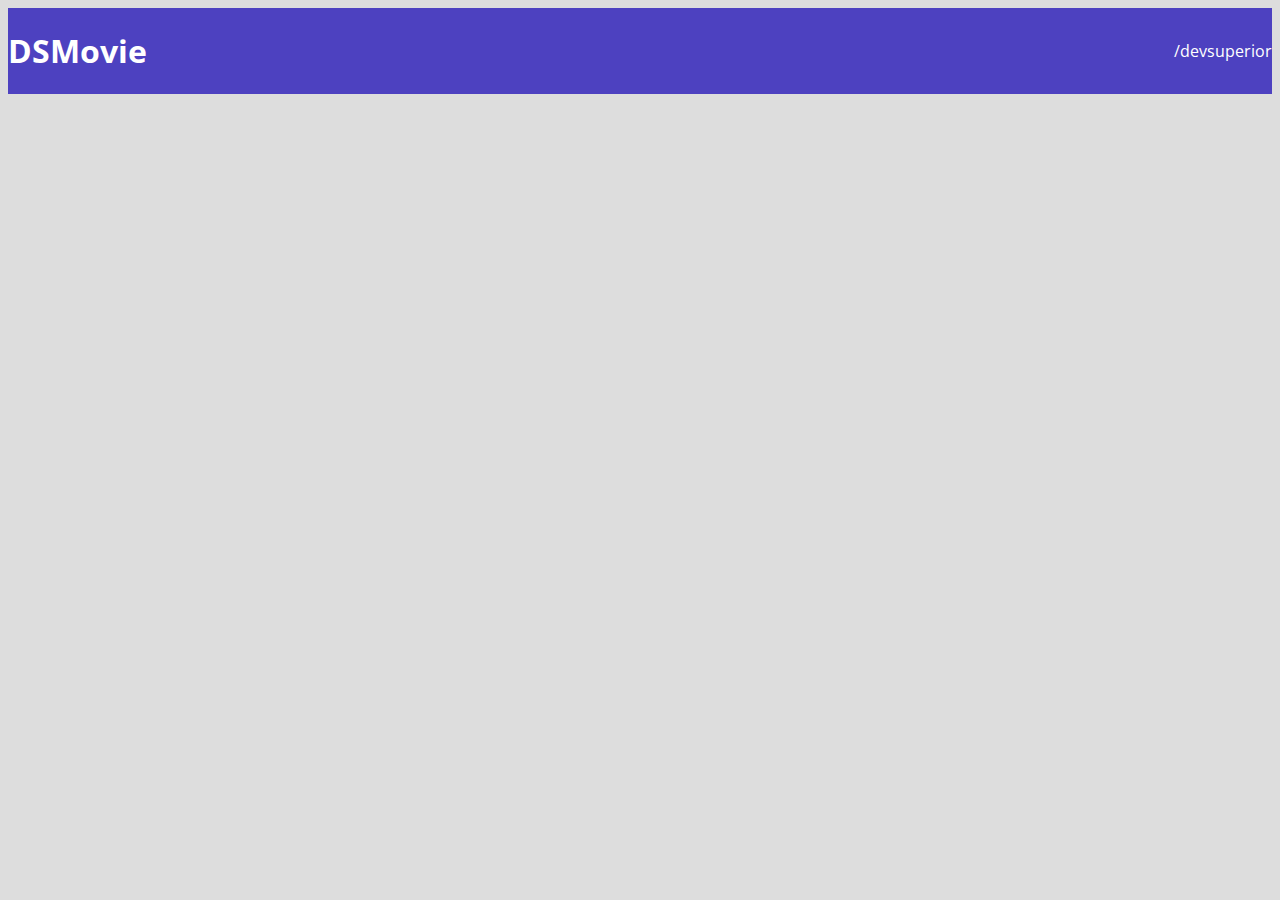
==== index.html @ 748e3d2a "Barra superior PARTE 1" ====
<!DOCTYPE html>
<html lang="en">
<head>
    <meta charset="UTF-8">
    <meta http-equiv="X-UA-Compatible" content="IE=edge">
    <meta name="viewport" content="width=device-width, initial-scale=1.0">
    <title>DSMovie</title>
    <link href="https://cdn.jsdelivr.net/npm/bootstrap@5.1.3/dist/css/bootstrap.min.css" rel="stylesheet" integrity="sha384-1BmE4kWBq78iYhFldvKuhfTAU6auU8tT94WrHftjDbrCEXSU1oBoqyl2QvZ6jIW3" crossorigin="anonymous">

<link rel="stylesheet" href="CSS/styles.css">


</head>
<body>
    <header>
        <Nav class="container">
            <h1>DSMovie</h1>
            <a href="https://github.com/devsuperior">/devsuperior</a>
        </Nav>
    </header>
</body>
</html>
---- CSS/styles.css ----
@import url('https://fonts.googleapis.com/css2?family=Open+Sans:wght@300;400;700&display=swap');


* {
    box-sizing: border-box;
    font-family: 'Open Sans', Sans-serif;
}
 html, body {
     background-color: #ddd;
 }

header{
    background-color: #4D41C0 ;
    color: #FFFFFF;
}

nav {
    display: flex;
    align-items: center;
    justify-content: space-between;
}
a,a:hover {
    text-decoration: none;
    color: unset;
}
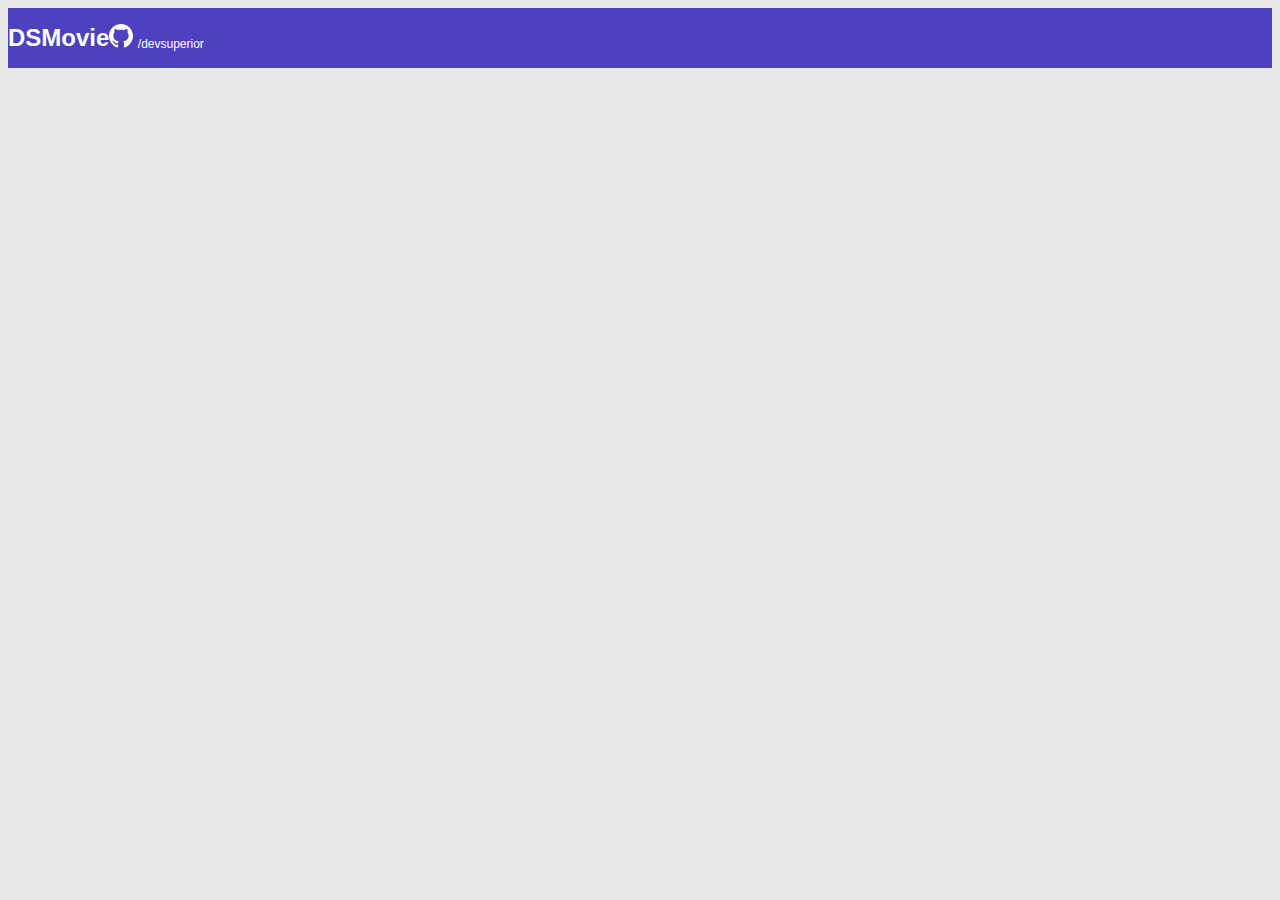
==== commit 4f481b58: "Barra superior PARTE 2" ====
--- a/index.html
+++ b/index.html
@@ -1,22 +1,30 @@
 <!DOCTYPE html>
 <html lang="en">
+
 <head>
     <meta charset="UTF-8">
     <meta http-equiv="X-UA-Compatible" content="IE=edge">
     <meta name="viewport" content="width=device-width, initial-scale=1.0">
     <title>DSMovie</title>
-    <link href="https://cdn.jsdelivr.net/npm/bootstrap@5.1.3/dist/css/bootstrap.min.css" rel="stylesheet" integrity="sha384-1BmE4kWBq78iYhFldvKuhfTAU6auU8tT94WrHftjDbrCEXSU1oBoqyl2QvZ6jIW3" crossorigin="anonymous">
+    <link href="https://cdn.jsdelivr.net/npm/bootstrap@5.1.3/dist/css/bootstrap.min.css" rel="stylesheet"
+        integrity="sha384-1BmE4kWBq78iYhFldvKuhfTAU6auU8tT94WrHftjDbrCEXSU1oBoqyl2QvZ6jIW3" crossorigin="anonymous">
 
-<link rel="stylesheet" href="CSS/styles.css">
+    <link rel="stylesheet" href="CSS/styles.css">
 
 
 </head>
+
 <body>
     <header>
         <Nav class="container">
             <h1>DSMovie</h1>
-            <a href="https://github.com/devsuperior">/devsuperior</a>
+            <div>
+                <img src="img/github.svg" alt="Github">
+                <a href="https://github.com/devsuperior">/devsuperior</a>
+            </div>
+
         </Nav>
     </header>
 </body>
+
 </html>--- a/CSS/styles.css
+++ b/CSS/styles.css
@@ -1,17 +1,30 @@
+:root {
+    --color-primary: #4d41c0;
+    --bg-gray: #e8e8e8;
+    --white: #FFF;
+  }
+
 @import url('https://fonts.googleapis.com/css2?family=Open+Sans:wght@300;400;700&display=swap');
-
 
 * {
     box-sizing: border-box;
     font-family: 'Open Sans', Sans-serif;
 }
- html, body {
-     background-color: #ddd;
- }
+
+h1, h2, h3, h4, h5, h6{
+    margin: 0;
+}
+
+html, body {
+    background-color: var(--bg-gray);
+}
 
 header{
-    background-color: #4D41C0 ;
-    color: #FFFFFF;
+    background-color: var(--color-primary) ;
+    color: var(--white);
+    height: 60px;
+    display: flex;
+    align-items: center;
 }
 
 nav {
@@ -19,7 +32,25 @@
     align-items: center;
     justify-content: space-between;
 }
+
+nav h1 {
+    font-size: 24px;
+    font-weight: 700;
+}
+nav a {
+    font-size: 12px;
+    font-weight: 400;
+}
 a,a:hover {
     text-decoration: none;
     color: unset;
+}
+
+.dsmovie-contact-container{
+    display: flex;
+    align-items: center;
+}
+
+.dsmovie-contact-container img {
+    margin-right: 10px;
 }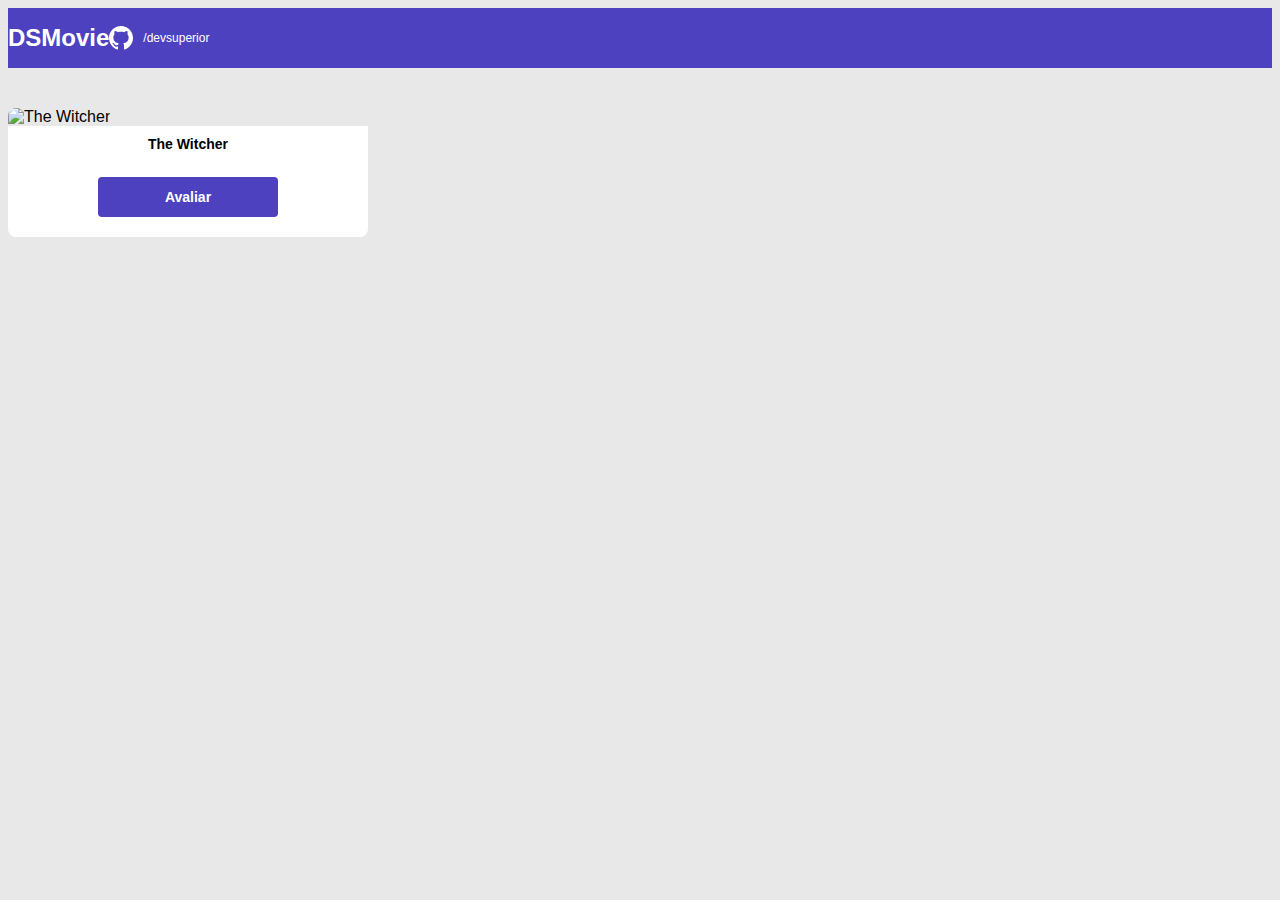
==== commit d273c136: "Card de filme" ====
--- a/index.html
+++ b/index.html
@@ -18,13 +18,25 @@
     <header>
         <Nav class="container">
             <h1>DSMovie</h1>
-            <div>
+            <div class="dsmovie-contact-container">
                 <img src="img/github.svg" alt="Github">
                 <a href="https://github.com/devsuperior">/devsuperior</a>
             </div>
 
         </Nav>
     </header>
+    <main>
+        <section id="dsmovie-card-list"  class="container">
+            <div class="dsmovie-card">
+              <img src="https://www.themoviedb.org/t/p/w533_and_h300_bestv2/jBJWaqoSCiARWtfV0GlqHrcdidd.jpg" alt="The Witcher">
+              <div class="dsmovie-card-description">
+               <h3>The Witcher</h3>
+               <a class="dsmovie-btn" href="form.html">Avaliar</a>
+
+              </div>
+            </div>
+        </section>
+    </main>
 </body>
 
 </html>--- a/CSS/styles.css
+++ b/CSS/styles.css
@@ -1,5 +1,6 @@
 :root {
     --color-primary: #4d41c0;
+    --text-gray: #4a4a4a;
     --bg-gray: #e8e8e8;
     --white: #FFF;
   }
@@ -53,4 +54,45 @@
 
 .dsmovie-contact-container img {
     margin-right: 10px;
+}
+
+#dsmovie-card-list{
+    padding: 40px 0;
+}
+.dsmovie-card{
+    width: 360px;
+}
+
+.dsmovie-card img {
+    width: 100%;
+    border-radius: 8px 8px 0 0;
+}
+
+.dsmovie-card-description{
+    background-color: var(--white);
+    padding: 10px 0 20px 0;
+    display: flex;
+    flex-direction: column;
+    align-items: center;
+    border-radius: 0 0 8px 8px;
+}
+
+.dsmovie-card-description h3{
+    font-size: 14px;
+    font-weight: 700;
+    margin-bottom: 25px;
+}
+
+.dsmovie-btn, .dsmovie-btn:hover{
+    width: 180px;
+    height: 40px;
+    background-color: var(--color-primary);
+    color: var(--white);
+    font-size: 14px;
+    font-weight: 700;
+    display: flex;
+    align-items: center;
+    justify-content: center;
+    border-radius: 4px;
+
 }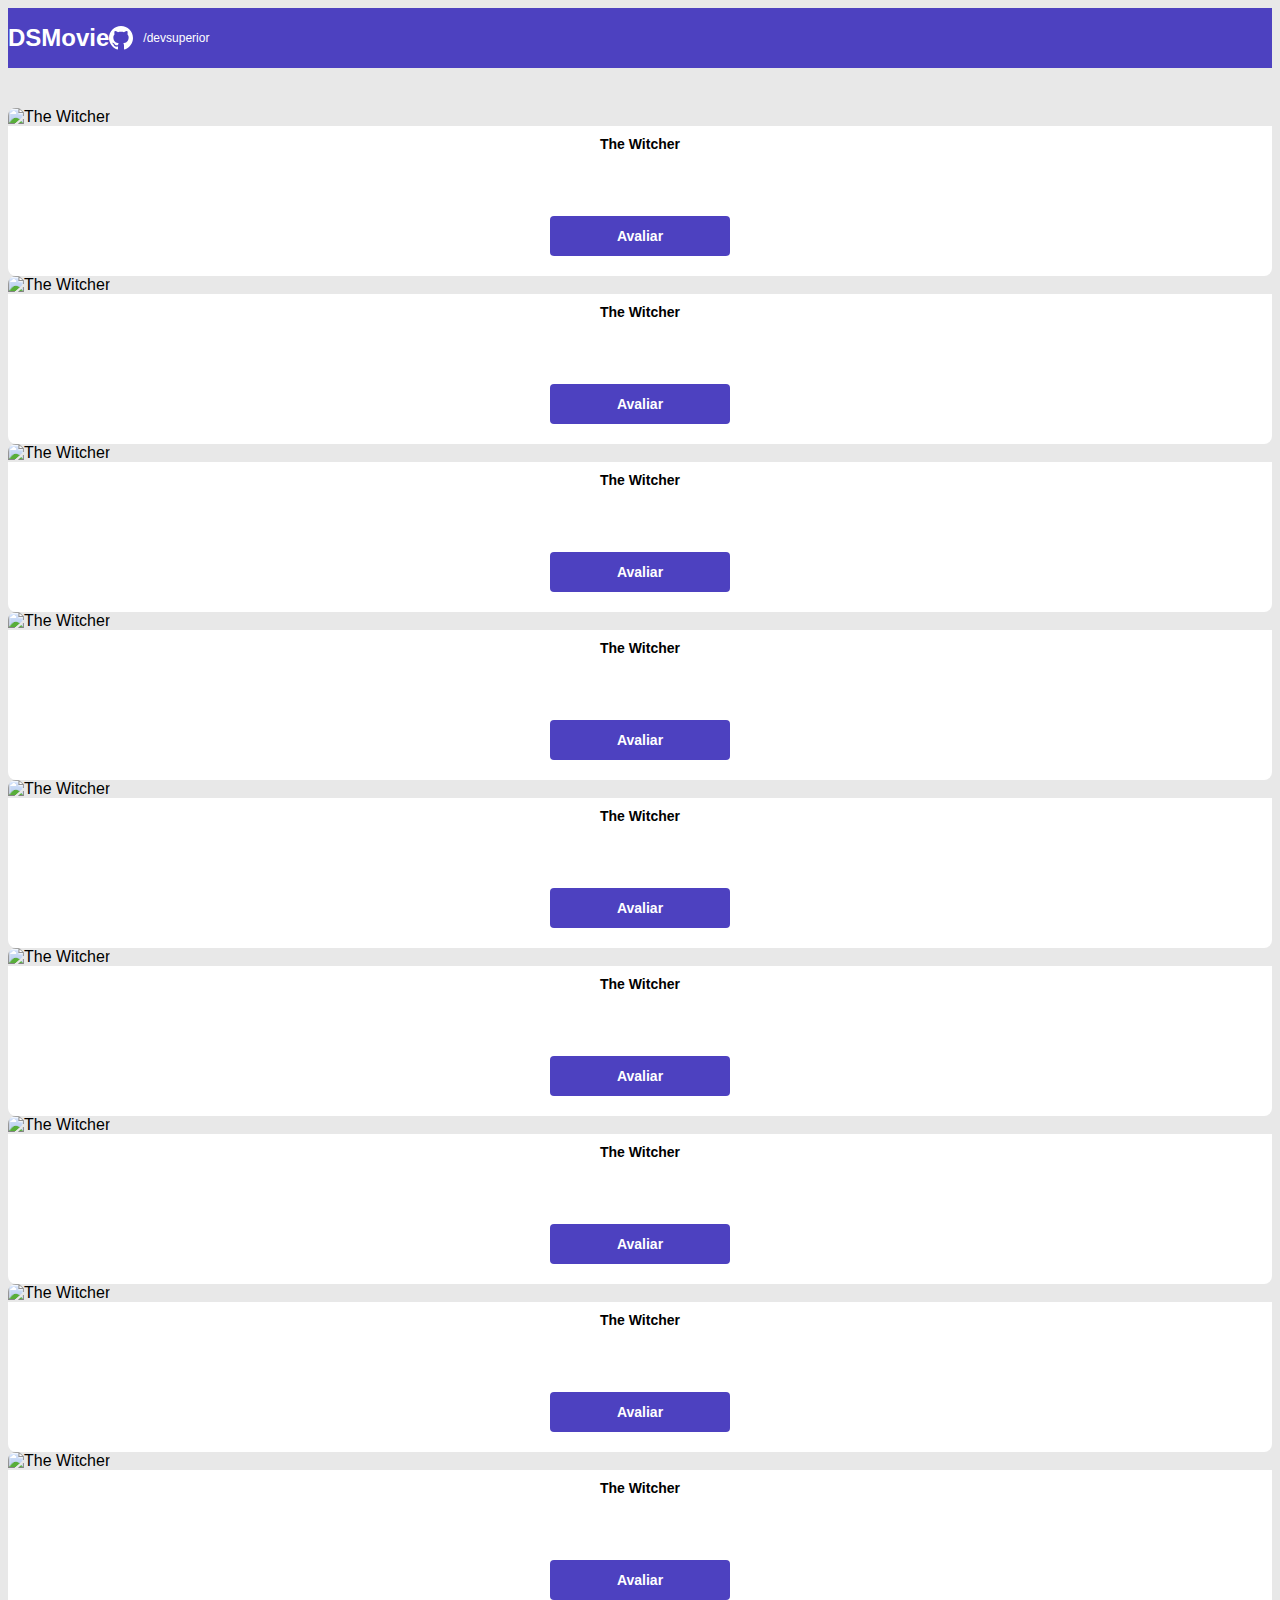
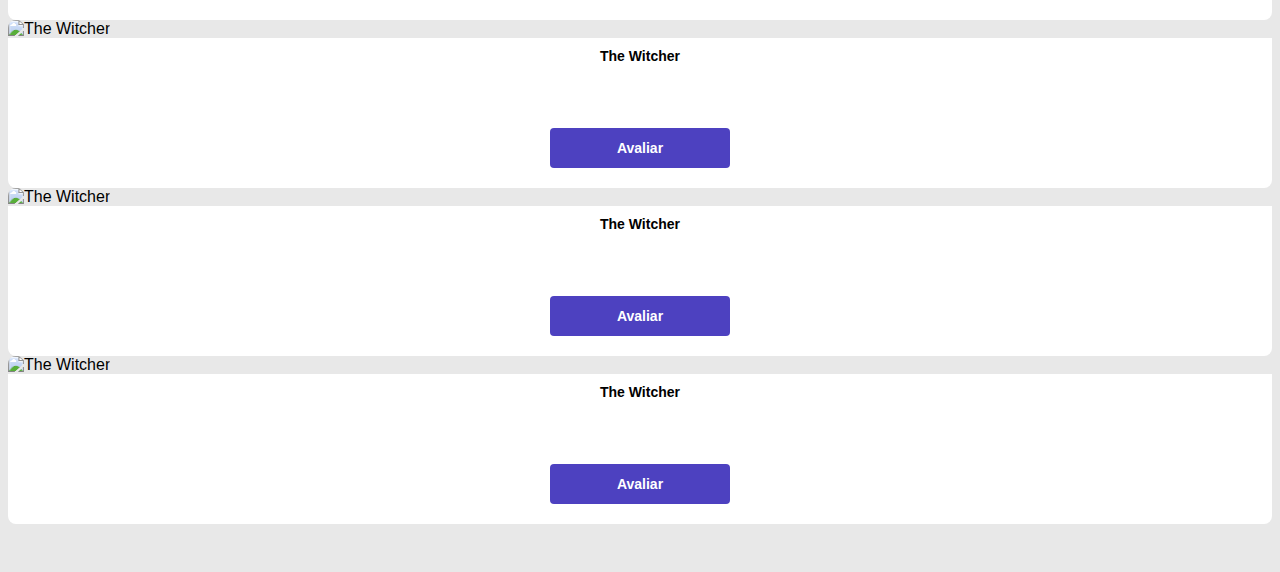
==== commit ea861c57: "Listagem de cards" ====
--- a/index.html
+++ b/index.html
@@ -27,14 +27,125 @@
     </header>
     <main>
         <section id="dsmovie-card-list"  class="container">
-            <div class="dsmovie-card">
-              <img src="https://www.themoviedb.org/t/p/w533_and_h300_bestv2/jBJWaqoSCiARWtfV0GlqHrcdidd.jpg" alt="The Witcher">
-              <div class="dsmovie-card-description">
-               <h3>The Witcher</h3>
-               <a class="dsmovie-btn" href="form.html">Avaliar</a>
 
-              </div>
+            <div class="row">
+
+            <div class="col-sm-6 col-lg-4 col-xl-3 mb-3">
+                <div class="dsmovie-card">
+                    <img src="https://www.themoviedb.org/t/p/w533_and_h300_bestv2/jBJWaqoSCiARWtfV0GlqHrcdidd.jpg" alt="The Witcher">
+                    <div class="dsmovie-card-description">
+                     <h3>The Witcher</h3>
+                     <a class="dsmovie-btn" href="form.html">Avaliar</a>
+      
+                    </div>
+                  </div>
             </div>
+            <div class="col-sm-6 col-lg-4 col-xl-3 mb-3">
+                <div class="dsmovie-card">
+                    <img src="https://www.themoviedb.org/t/p/w533_and_h300_bestv2/jBJWaqoSCiARWtfV0GlqHrcdidd.jpg" alt="The Witcher">
+                    <div class="dsmovie-card-description">
+                     <h3>The Witcher</h3>
+                     <a class="dsmovie-btn" href="form.html">Avaliar</a>
+      
+                    </div>
+                  </div>
+            </div>
+            <div class="col-sm-6 col-lg-4 col-xl-3 mb-3">
+                <div class="dsmovie-card">
+                    <img src="https://www.themoviedb.org/t/p/w533_and_h300_bestv2/jBJWaqoSCiARWtfV0GlqHrcdidd.jpg" alt="The Witcher">
+                    <div class="dsmovie-card-description">
+                     <h3>The Witcher</h3>
+                     <a class="dsmovie-btn" href="form.html">Avaliar</a>
+      
+                    </div>
+                  </div>
+            </div>
+            <div class="col-sm-6 col-lg-4 col-xl-3 mb-3">
+                <div class="dsmovie-card">
+                    <img src="https://www.themoviedb.org/t/p/w533_and_h300_bestv2/jBJWaqoSCiARWtfV0GlqHrcdidd.jpg" alt="The Witcher">
+                    <div class="dsmovie-card-description">
+                     <h3>The Witcher</h3>
+                     <a class="dsmovie-btn" href="form.html">Avaliar</a>
+      
+                    </div>
+                  </div>
+            </div>
+            <div class="col-sm-6 col-lg-4 col-xl-3 mb-3">
+                <div class="dsmovie-card">
+                    <img src="https://www.themoviedb.org/t/p/w533_and_h300_bestv2/jBJWaqoSCiARWtfV0GlqHrcdidd.jpg" alt="The Witcher">
+                    <div class="dsmovie-card-description">
+                     <h3>The Witcher</h3>
+                     <a class="dsmovie-btn" href="form.html">Avaliar</a>
+      
+                    </div>
+                  </div>
+            </div>
+            <div class="col-sm-6 col-lg-4 col-xl-3 mb-3">
+                <div class="dsmovie-card">
+                    <img src="https://www.themoviedb.org/t/p/w533_and_h300_bestv2/jBJWaqoSCiARWtfV0GlqHrcdidd.jpg" alt="The Witcher">
+                    <div class="dsmovie-card-description">
+                     <h3>The Witcher</h3>
+                     <a class="dsmovie-btn" href="form.html">Avaliar</a>
+      
+                    </div>
+                  </div>
+            </div>          <div class="col-sm-6 col-lg-4 col-xl-3 mb-3">
+                <div class="dsmovie-card">
+                    <img src="https://www.themoviedb.org/t/p/w533_and_h300_bestv2/jBJWaqoSCiARWtfV0GlqHrcdidd.jpg" alt="The Witcher">
+                    <div class="dsmovie-card-description">
+                     <h3>The Witcher</h3>
+                     <a class="dsmovie-btn" href="form.html">Avaliar</a>
+      
+                    </div>
+                  </div>
+            </div>          <div class="col-sm-6 col-lg-4 col-xl-3 mb-3">
+                <div class="dsmovie-card">
+                    <img src="https://www.themoviedb.org/t/p/w533_and_h300_bestv2/jBJWaqoSCiARWtfV0GlqHrcdidd.jpg" alt="The Witcher">
+                    <div class="dsmovie-card-description">
+                     <h3>The Witcher</h3>
+                     <a class="dsmovie-btn" href="form.html">Avaliar</a>
+      
+                    </div>
+                  </div>
+            </div>          <div class="col-sm-6 col-lg-4 col-xl-3 mb-3">
+                <div class="dsmovie-card">
+                    <img src="https://www.themoviedb.org/t/p/w533_and_h300_bestv2/jBJWaqoSCiARWtfV0GlqHrcdidd.jpg" alt="The Witcher">
+                    <div class="dsmovie-card-description">
+                     <h3>The Witcher</h3>
+                     <a class="dsmovie-btn" href="form.html">Avaliar</a>
+      
+                    </div>
+                  </div>
+            </div>          <div class="col-sm-6 col-lg-4 col-xl-3 mb-3">
+                <div class="dsmovie-card">
+                    <img src="https://www.themoviedb.org/t/p/w533_and_h300_bestv2/jBJWaqoSCiARWtfV0GlqHrcdidd.jpg" alt="The Witcher">
+                    <div class="dsmovie-card-description">
+                     <h3>The Witcher</h3>
+                     <a class="dsmovie-btn" href="form.html">Avaliar</a>
+      
+                    </div>
+                  </div>
+            </div>          <div class="col-sm-6 col-lg-4 col-xl-3 mb-3">
+                <div class="dsmovie-card">
+                    <img src="https://www.themoviedb.org/t/p/w533_and_h300_bestv2/jBJWaqoSCiARWtfV0GlqHrcdidd.jpg" alt="The Witcher">
+                    <div class="dsmovie-card-description">
+                     <h3>The Witcher</h3>
+                     <a class="dsmovie-btn" href="form.html">Avaliar</a>
+      
+                    </div>
+                  </div>
+            </div>          <div class="col-sm-6 col-lg-4 col-xl-3 mb-3">
+                <div class="dsmovie-card">
+                    <img src="https://www.themoviedb.org/t/p/w533_and_h300_bestv2/jBJWaqoSCiARWtfV0GlqHrcdidd.jpg" alt="The Witcher">
+                    <div class="dsmovie-card-description">
+                     <h3>The Witcher</h3>
+                     <a class="dsmovie-btn" href="form.html">Avaliar</a>
+      
+                    </div>
+                  </div>
+            </div>
+            </div>
+           
         </section>
     </main>
 </body>
--- a/CSS/styles.css
+++ b/CSS/styles.css
@@ -60,7 +60,7 @@
     padding: 40px 0;
 }
 .dsmovie-card{
-    width: 360px;
+    width: 100%;
 }
 
 .dsmovie-card img {
@@ -70,17 +70,21 @@
 
 .dsmovie-card-description{
     background-color: var(--white);
-    padding: 10px 0 20px 0;
+    padding: 10px 20px 20px 20px;
     display: flex;
     flex-direction: column;
     align-items: center;
     border-radius: 0 0 8px 8px;
+    min-height: 150px;
+    justify-content: space-between;
+
 }
 
 .dsmovie-card-description h3{
     font-size: 14px;
     font-weight: 700;
     margin-bottom: 25px;
+    text-align: center;
 }
 
 .dsmovie-btn, .dsmovie-btn:hover{
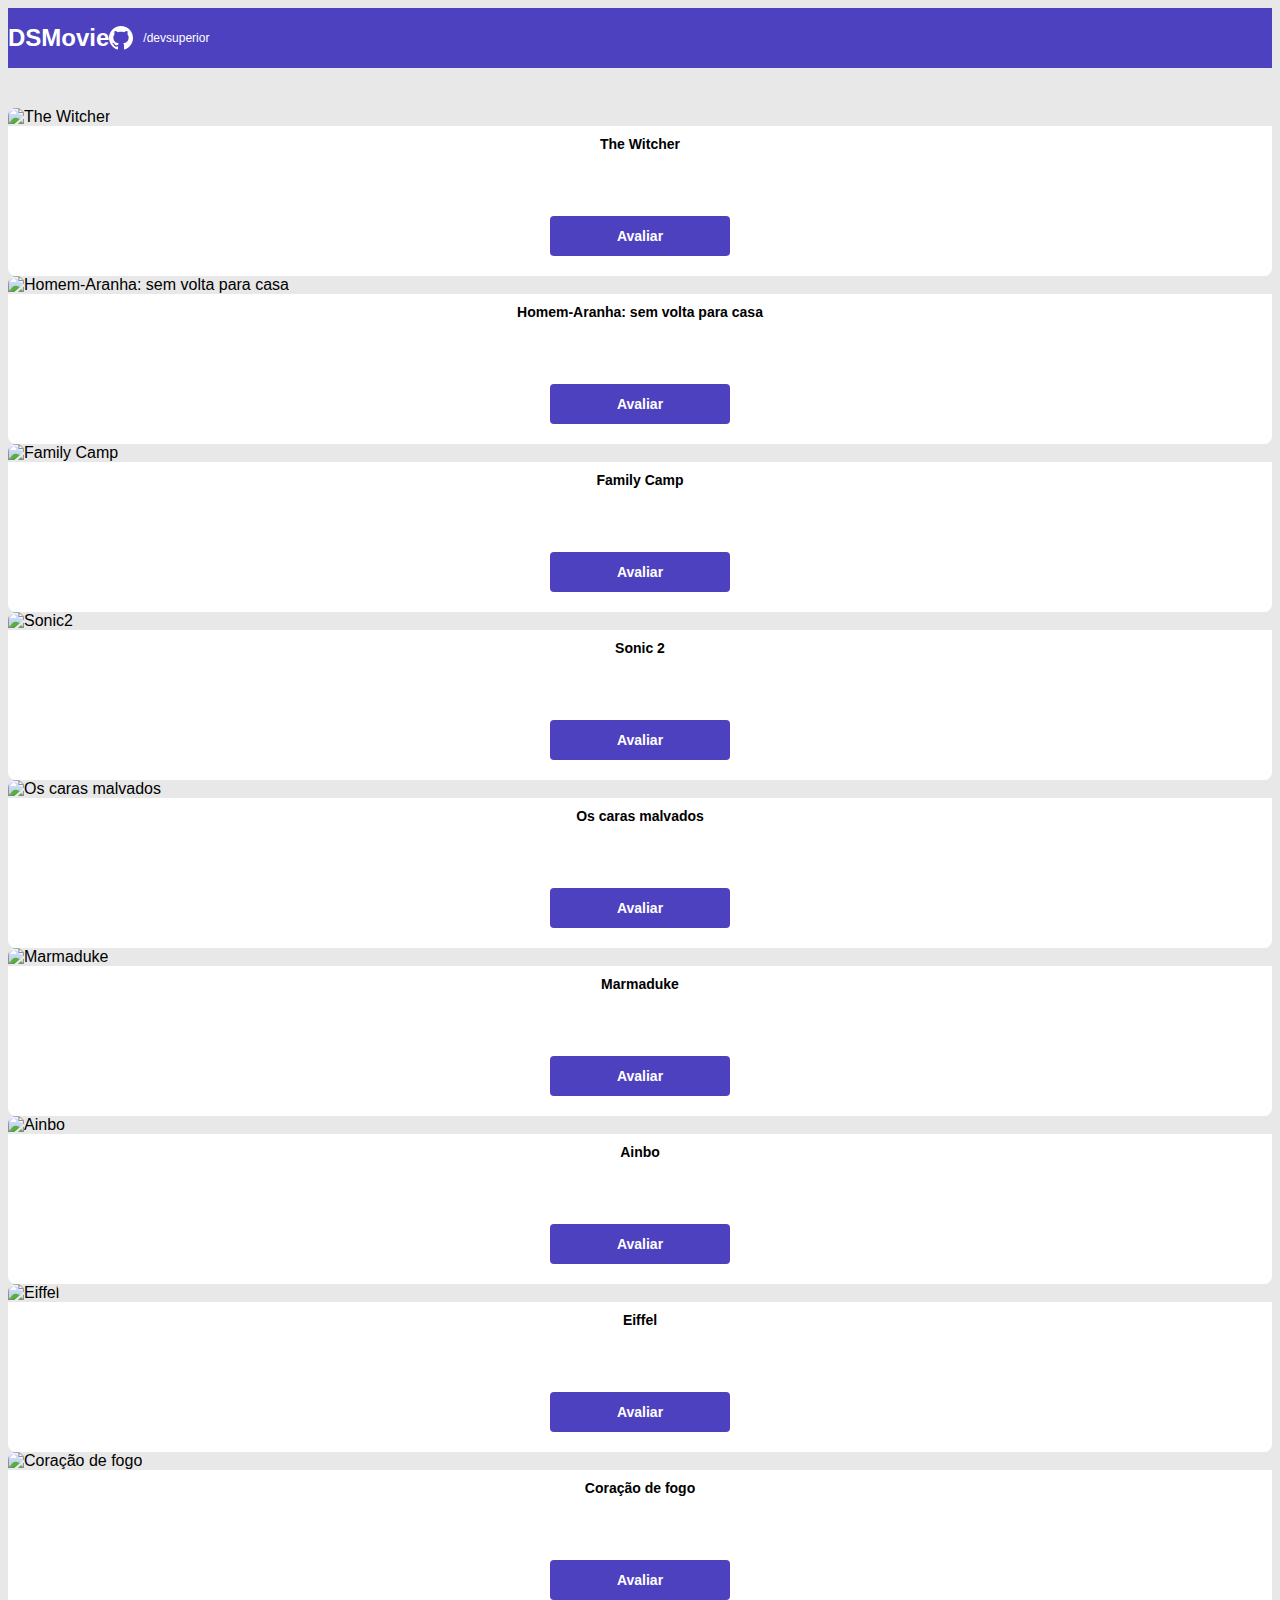
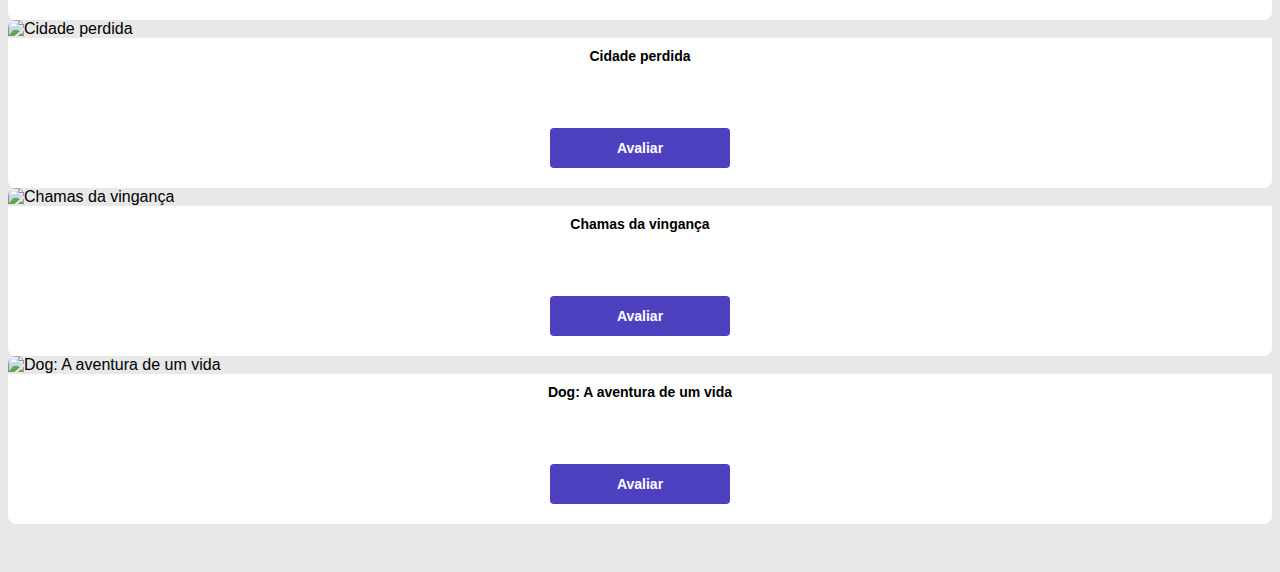
==== commit ea5036d8: "Formulário PARTE 1" ====
--- a/index.html
+++ b/index.html
@@ -42,9 +42,9 @@
             </div>
             <div class="col-sm-6 col-lg-4 col-xl-3 mb-3">
                 <div class="dsmovie-card">
-                    <img src="https://www.themoviedb.org/t/p/w533_and_h300_bestv2/jBJWaqoSCiARWtfV0GlqHrcdidd.jpg" alt="The Witcher">
+                    <img src="https://www.themoviedb.org/t/p/w533_and_h300_bestv2/iQFcwSGbZXMkeyKrxbPnwnRo5fl.jpg" alt="Homem-Aranha: sem volta para casa">
                     <div class="dsmovie-card-description">
-                     <h3>The Witcher</h3>
+                     <h3>Homem-Aranha: sem volta para casa</h3>
                      <a class="dsmovie-btn" href="form.html">Avaliar</a>
       
                     </div>
@@ -52,9 +52,9 @@
             </div>
             <div class="col-sm-6 col-lg-4 col-xl-3 mb-3">
                 <div class="dsmovie-card">
-                    <img src="https://www.themoviedb.org/t/p/w533_and_h300_bestv2/jBJWaqoSCiARWtfV0GlqHrcdidd.jpg" alt="The Witcher">
+                    <img src="https://www.themoviedb.org/t/p/w533_and_h300_bestv2/tGio8IKYPASpizpboIShSknWfBR.jpg" alt="Family Camp">
                     <div class="dsmovie-card-description">
-                     <h3>The Witcher</h3>
+                     <h3>Family Camp</h3>
                      <a class="dsmovie-btn" href="form.html">Avaliar</a>
       
                     </div>
@@ -62,9 +62,9 @@
             </div>
             <div class="col-sm-6 col-lg-4 col-xl-3 mb-3">
                 <div class="dsmovie-card">
-                    <img src="https://www.themoviedb.org/t/p/w533_and_h300_bestv2/jBJWaqoSCiARWtfV0GlqHrcdidd.jpg" alt="The Witcher">
+                    <img src="https://www.themoviedb.org/t/p/w533_and_h300_bestv2/egoyMDLqCxzjnSrWOz50uLlJWmD.jpg" alt="Sonic2">
                     <div class="dsmovie-card-description">
-                     <h3>The Witcher</h3>
+                     <h3>Sonic 2</h3>
                      <a class="dsmovie-btn" href="form.html">Avaliar</a>
       
                     </div>
@@ -72,9 +72,9 @@
             </div>
             <div class="col-sm-6 col-lg-4 col-xl-3 mb-3">
                 <div class="dsmovie-card">
-                    <img src="https://www.themoviedb.org/t/p/w533_and_h300_bestv2/jBJWaqoSCiARWtfV0GlqHrcdidd.jpg" alt="The Witcher">
+                    <img src="https://www.themoviedb.org/t/p/w533_and_h300_bestv2/fEe5fe82qHzjO4yej0o79etqsWV.jpg" alt="Os caras malvados">
                     <div class="dsmovie-card-description">
-                     <h3>The Witcher</h3>
+                     <h3>Os caras malvados</h3>
                      <a class="dsmovie-btn" href="form.html">Avaliar</a>
       
                     </div>
@@ -82,63 +82,63 @@
             </div>
             <div class="col-sm-6 col-lg-4 col-xl-3 mb-3">
                 <div class="dsmovie-card">
-                    <img src="https://www.themoviedb.org/t/p/w533_and_h300_bestv2/jBJWaqoSCiARWtfV0GlqHrcdidd.jpg" alt="The Witcher">
+                    <img src="https://www.themoviedb.org/t/p/w533_and_h300_bestv2/tH1afdfqqrYTP3l2oqsHEsNN5ul.jpg" alt="Marmaduke">
                     <div class="dsmovie-card-description">
-                     <h3>The Witcher</h3>
+                     <h3>Marmaduke</h3>
                      <a class="dsmovie-btn" href="form.html">Avaliar</a>
       
                     </div>
                   </div>
             </div>          <div class="col-sm-6 col-lg-4 col-xl-3 mb-3">
                 <div class="dsmovie-card">
-                    <img src="https://www.themoviedb.org/t/p/w533_and_h300_bestv2/jBJWaqoSCiARWtfV0GlqHrcdidd.jpg" alt="The Witcher">
+                    <img src="https://www.themoviedb.org/t/p/w533_and_h300_bestv2/3GgkzCDq6KYpcmJmcOKh27hYRyj.jpg" alt="Ainbo">
                     <div class="dsmovie-card-description">
-                     <h3>The Witcher</h3>
+                     <h3>Ainbo</h3>
                      <a class="dsmovie-btn" href="form.html">Avaliar</a>
       
                     </div>
                   </div>
             </div>          <div class="col-sm-6 col-lg-4 col-xl-3 mb-3">
                 <div class="dsmovie-card">
-                    <img src="https://www.themoviedb.org/t/p/w533_and_h300_bestv2/jBJWaqoSCiARWtfV0GlqHrcdidd.jpg" alt="The Witcher">
+                    <img src="https://www.themoviedb.org/t/p/w533_and_h300_bestv2/6VaPN1BqwdUrs1AshG7JxlqWUXA.jpg" alt="Eiffel">
                     <div class="dsmovie-card-description">
-                     <h3>The Witcher</h3>
+                     <h3>Eiffel</h3>
                      <a class="dsmovie-btn" href="form.html">Avaliar</a>
       
                     </div>
                   </div>
             </div>          <div class="col-sm-6 col-lg-4 col-xl-3 mb-3">
                 <div class="dsmovie-card">
-                    <img src="https://www.themoviedb.org/t/p/w533_and_h300_bestv2/jBJWaqoSCiARWtfV0GlqHrcdidd.jpg" alt="The Witcher">
+                    <img src="https://www.themoviedb.org/t/p/w533_and_h300_bestv2/i8ung7plwLlpUBltgn3jD6blV80.jpg" alt="Coração de fogo">
                     <div class="dsmovie-card-description">
-                     <h3>The Witcher</h3>
+                     <h3>Coração de fogo</h3>
                      <a class="dsmovie-btn" href="form.html">Avaliar</a>
       
                     </div>
                   </div>
             </div>          <div class="col-sm-6 col-lg-4 col-xl-3 mb-3">
                 <div class="dsmovie-card">
-                    <img src="https://www.themoviedb.org/t/p/w533_and_h300_bestv2/jBJWaqoSCiARWtfV0GlqHrcdidd.jpg" alt="The Witcher">
+                    <img src="https://www.themoviedb.org/t/p/w533_and_h300_bestv2/A3bsT0m1um6tvcmlIGxBwx9eAxn.jpg" alt="Cidade perdida">
                     <div class="dsmovie-card-description">
-                     <h3>The Witcher</h3>
+                     <h3>Cidade perdida</h3>
                      <a class="dsmovie-btn" href="form.html">Avaliar</a>
       
                     </div>
                   </div>
             </div>          <div class="col-sm-6 col-lg-4 col-xl-3 mb-3">
                 <div class="dsmovie-card">
-                    <img src="https://www.themoviedb.org/t/p/w533_and_h300_bestv2/jBJWaqoSCiARWtfV0GlqHrcdidd.jpg" alt="The Witcher">
+                    <img src="https://www.themoviedb.org/t/p/w533_and_h300_bestv2/bIFrsAcqkLUUxaaiqqpFexYPeCh.jpg" alt="Chamas da vingança">
                     <div class="dsmovie-card-description">
-                     <h3>The Witcher</h3>
+                     <h3>Chamas da vingança</h3>
                      <a class="dsmovie-btn" href="form.html">Avaliar</a>
       
                     </div>
                   </div>
             </div>          <div class="col-sm-6 col-lg-4 col-xl-3 mb-3">
                 <div class="dsmovie-card">
-                    <img src="https://www.themoviedb.org/t/p/w533_and_h300_bestv2/jBJWaqoSCiARWtfV0GlqHrcdidd.jpg" alt="The Witcher">
+                    <img src="https://www.themoviedb.org/t/p/w533_and_h300_bestv2/ffsEyx9TfP8oOeNgTetgDUgndYw.jpg" alt="Dog: A aventura de um vida">
                     <div class="dsmovie-card-description">
-                     <h3>The Witcher</h3>
+                     <h3>Dog: A aventura de um vida</h3>
                      <a class="dsmovie-btn" href="form.html">Avaliar</a>
       
                     </div>
--- a/CSS/styles.css
+++ b/CSS/styles.css
@@ -99,4 +99,8 @@
     justify-content: center;
     border-radius: 4px;
 
+}
+.dsmovie-form-container{
+    padding: 40px 0;
+    max-width: 480px;
 }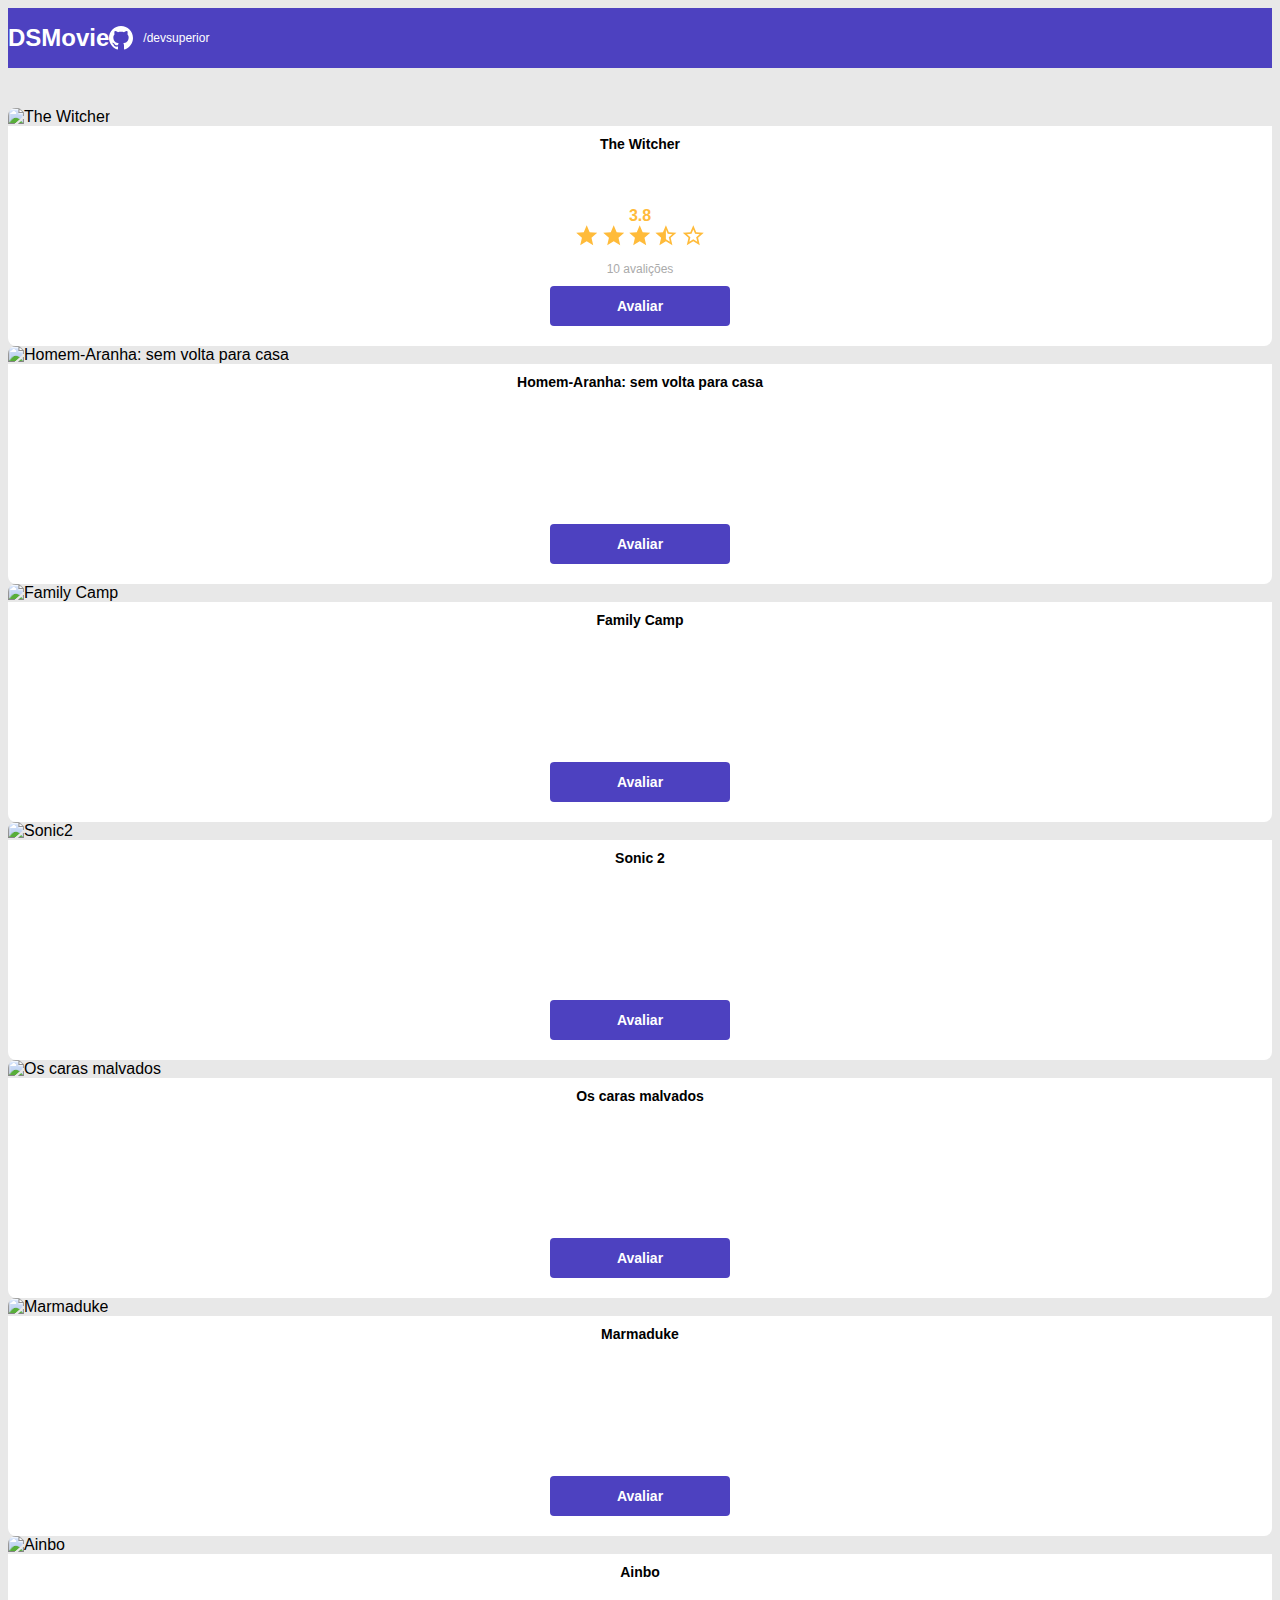
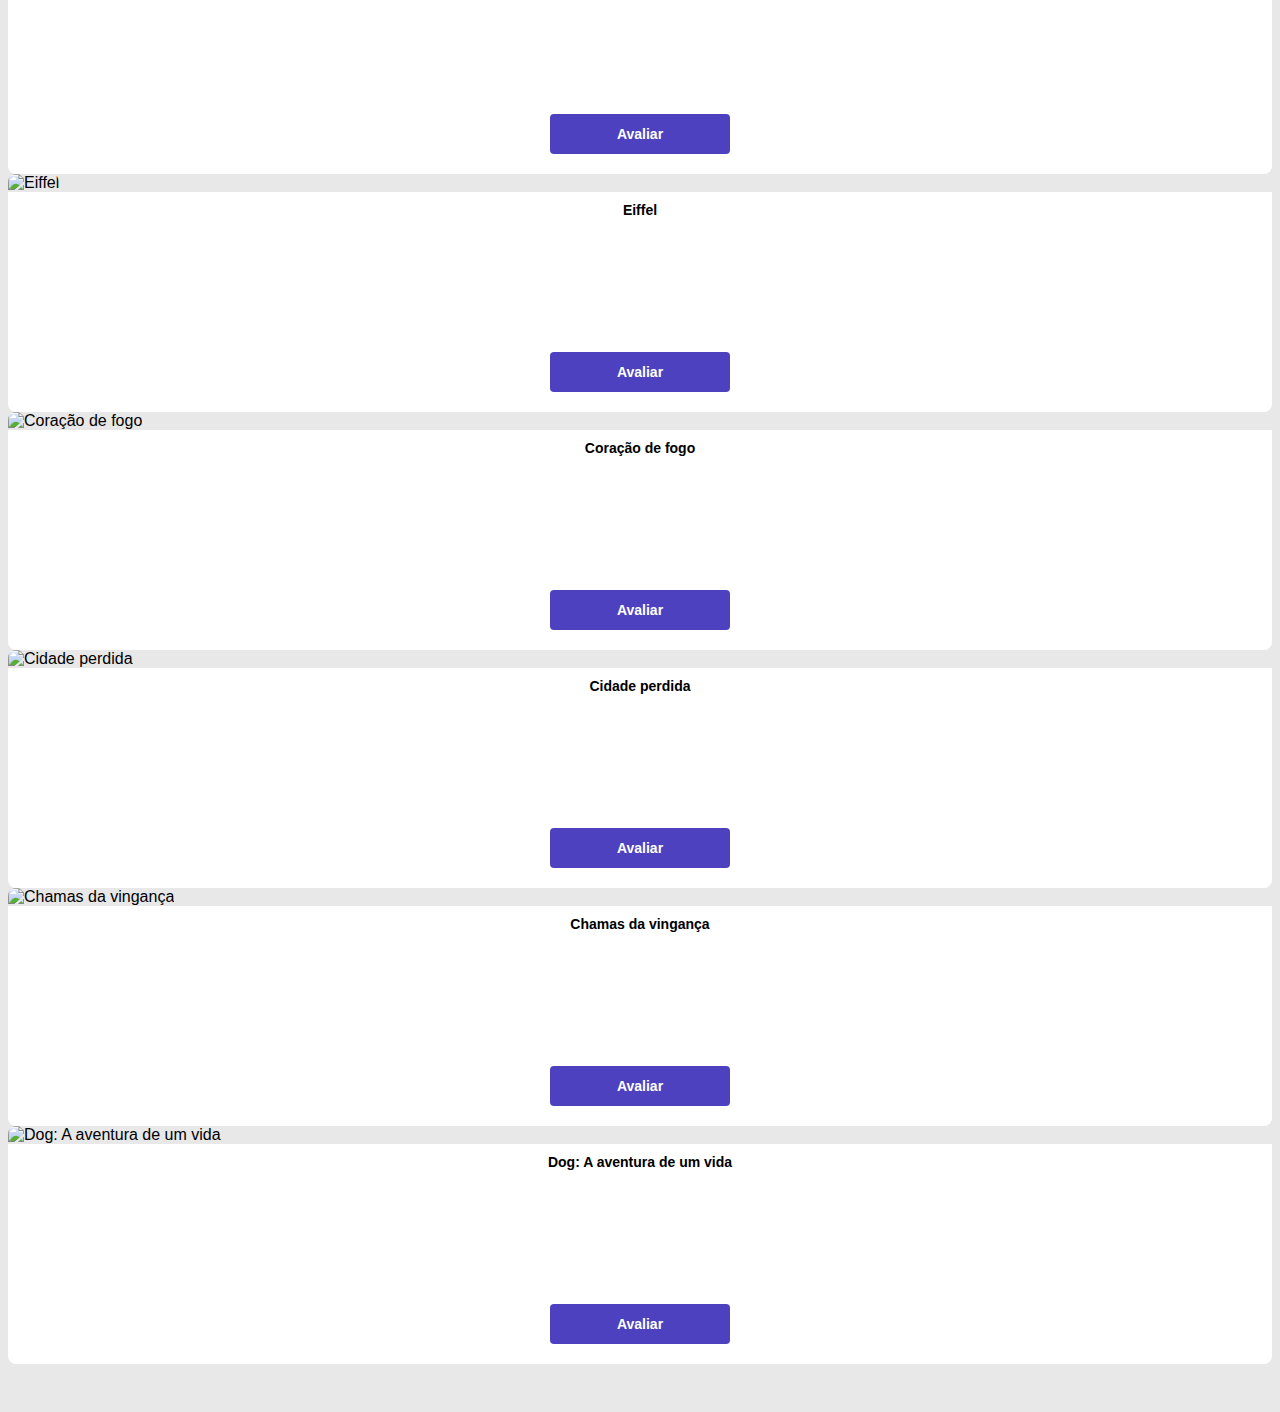
==== commit 4f4fc2a5: "Avaliação com estrelas" ====
--- a/index.html
+++ b/index.html
@@ -26,126 +26,156 @@
         </Nav>
     </header>
     <main>
-        <section id="dsmovie-card-list"  class="container">
+        <section id="dsmovie-card-list" class="container">
 
             <div class="row">
 
-            <div class="col-sm-6 col-lg-4 col-xl-3 mb-3">
-                <div class="dsmovie-card">
-                    <img src="https://www.themoviedb.org/t/p/w533_and_h300_bestv2/jBJWaqoSCiARWtfV0GlqHrcdidd.jpg" alt="The Witcher">
-                    <div class="dsmovie-card-description">
-                     <h3>The Witcher</h3>
-                     <a class="dsmovie-btn" href="form.html">Avaliar</a>
-      
+                <div class="col-sm-6 col-lg-4 col-xl-3 mb-3">
+                    <div class="dsmovie-card">
+                        <img src="https://www.themoviedb.org/t/p/w533_and_h300_bestv2/jBJWaqoSCiARWtfV0GlqHrcdidd.jpg"
+                            alt="The Witcher">
+                        <div class="dsmovie-card-description">
+                            <h3>The Witcher</h3>
+                            <div class="dsmovie-card-description-bottom">
+                                <h4>3.8</h4>
+                                <div>
+                                    <img src="img/star-full.svg" alt="">
+                                    <img src="img/star-full.svg" alt="">
+                                    <img src="img/star-full.svg" alt="">
+                                    <img src="img/star-half.svg" alt="">
+                                    <img src="img/star-empty.svg" alt="">
+                                </div>
+                                <p>10 avalições</p>
+                                <a class="dsmovie-btn" href="form.html">Avaliar</a>
+                            </div>
+
+
+                        </div>
                     </div>
-                  </div>
+                </div>
+                <div class="col-sm-6 col-lg-4 col-xl-3 mb-3">
+                    <div class="dsmovie-card">
+                        <img src="https://www.themoviedb.org/t/p/w533_and_h300_bestv2/iQFcwSGbZXMkeyKrxbPnwnRo5fl.jpg"
+                            alt="Homem-Aranha: sem volta para casa">
+                        <div class="dsmovie-card-description">
+                            <h3>Homem-Aranha: sem volta para casa</h3>
+                            <a class="dsmovie-btn" href="form.html">Avaliar</a>
+
+                        </div>
+                    </div>
+                </div>
+                <div class="col-sm-6 col-lg-4 col-xl-3 mb-3">
+                    <div class="dsmovie-card">
+                        <img src="https://www.themoviedb.org/t/p/w533_and_h300_bestv2/tGio8IKYPASpizpboIShSknWfBR.jpg"
+                            alt="Family Camp">
+                        <div class="dsmovie-card-description">
+                            <h3>Family Camp</h3>
+                            <a class="dsmovie-btn" href="form.html">Avaliar</a>
+
+                        </div>
+                    </div>
+                </div>
+                <div class="col-sm-6 col-lg-4 col-xl-3 mb-3">
+                    <div class="dsmovie-card">
+                        <img src="https://www.themoviedb.org/t/p/w533_and_h300_bestv2/egoyMDLqCxzjnSrWOz50uLlJWmD.jpg"
+                            alt="Sonic2">
+                        <div class="dsmovie-card-description">
+                            <h3>Sonic 2</h3>
+                            <a class="dsmovie-btn" href="form.html">Avaliar</a>
+
+                        </div>
+                    </div>
+                </div>
+                <div class="col-sm-6 col-lg-4 col-xl-3 mb-3">
+                    <div class="dsmovie-card">
+                        <img src="https://www.themoviedb.org/t/p/w533_and_h300_bestv2/fEe5fe82qHzjO4yej0o79etqsWV.jpg"
+                            alt="Os caras malvados">
+                        <div class="dsmovie-card-description">
+                            <h3>Os caras malvados</h3>
+                            <a class="dsmovie-btn" href="form.html">Avaliar</a>
+
+                        </div>
+                    </div>
+                </div>
+                <div class="col-sm-6 col-lg-4 col-xl-3 mb-3">
+                    <div class="dsmovie-card">
+                        <img src="https://www.themoviedb.org/t/p/w533_and_h300_bestv2/tH1afdfqqrYTP3l2oqsHEsNN5ul.jpg"
+                            alt="Marmaduke">
+                        <div class="dsmovie-card-description">
+                            <h3>Marmaduke</h3>
+                            <a class="dsmovie-btn" href="form.html">Avaliar</a>
+
+                        </div>
+                    </div>
+                </div>
+                <div class="col-sm-6 col-lg-4 col-xl-3 mb-3">
+                    <div class="dsmovie-card">
+                        <img src="https://www.themoviedb.org/t/p/w533_and_h300_bestv2/3GgkzCDq6KYpcmJmcOKh27hYRyj.jpg"
+                            alt="Ainbo">
+                        <div class="dsmovie-card-description">
+                            <h3>Ainbo</h3>
+                            <a class="dsmovie-btn" href="form.html">Avaliar</a>
+
+                        </div>
+                    </div>
+                </div>
+                <div class="col-sm-6 col-lg-4 col-xl-3 mb-3">
+                    <div class="dsmovie-card">
+                        <img src="https://www.themoviedb.org/t/p/w533_and_h300_bestv2/6VaPN1BqwdUrs1AshG7JxlqWUXA.jpg"
+                            alt="Eiffel">
+                        <div class="dsmovie-card-description">
+                            <h3>Eiffel</h3>
+                            <a class="dsmovie-btn" href="form.html">Avaliar</a>
+
+                        </div>
+                    </div>
+                </div>
+                <div class="col-sm-6 col-lg-4 col-xl-3 mb-3">
+                    <div class="dsmovie-card">
+                        <img src="https://www.themoviedb.org/t/p/w533_and_h300_bestv2/i8ung7plwLlpUBltgn3jD6blV80.jpg"
+                            alt="Coração de fogo">
+                        <div class="dsmovie-card-description">
+                            <h3>Coração de fogo</h3>
+                            <a class="dsmovie-btn" href="form.html">Avaliar</a>
+
+                        </div>
+                    </div>
+                </div>
+                <div class="col-sm-6 col-lg-4 col-xl-3 mb-3">
+                    <div class="dsmovie-card">
+                        <img src="https://www.themoviedb.org/t/p/w533_and_h300_bestv2/A3bsT0m1um6tvcmlIGxBwx9eAxn.jpg"
+                            alt="Cidade perdida">
+                        <div class="dsmovie-card-description">
+                            <h3>Cidade perdida</h3>
+                            <a class="dsmovie-btn" href="form.html">Avaliar</a>
+
+                        </div>
+                    </div>
+                </div>
+                <div class="col-sm-6 col-lg-4 col-xl-3 mb-3">
+                    <div class="dsmovie-card">
+                        <img src="https://www.themoviedb.org/t/p/w533_and_h300_bestv2/bIFrsAcqkLUUxaaiqqpFexYPeCh.jpg"
+                            alt="Chamas da vingança">
+                        <div class="dsmovie-card-description">
+                            <h3>Chamas da vingança</h3>
+                            <a class="dsmovie-btn" href="form.html">Avaliar</a>
+
+                        </div>
+                    </div>
+                </div>
+                <div class="col-sm-6 col-lg-4 col-xl-3 mb-3">
+                    <div class="dsmovie-card">
+                        <img src="https://www.themoviedb.org/t/p/w533_and_h300_bestv2/ffsEyx9TfP8oOeNgTetgDUgndYw.jpg"
+                            alt="Dog: A aventura de um vida">
+                        <div class="dsmovie-card-description">
+                            <h3>Dog: A aventura de um vida</h3>
+                            <a class="dsmovie-btn" href="form.html">Avaliar</a>
+
+                        </div>
+                    </div>
+                </div>
             </div>
-            <div class="col-sm-6 col-lg-4 col-xl-3 mb-3">
-                <div class="dsmovie-card">
-                    <img src="https://www.themoviedb.org/t/p/w533_and_h300_bestv2/iQFcwSGbZXMkeyKrxbPnwnRo5fl.jpg" alt="Homem-Aranha: sem volta para casa">
-                    <div class="dsmovie-card-description">
-                     <h3>Homem-Aranha: sem volta para casa</h3>
-                     <a class="dsmovie-btn" href="form.html">Avaliar</a>
-      
-                    </div>
-                  </div>
-            </div>
-            <div class="col-sm-6 col-lg-4 col-xl-3 mb-3">
-                <div class="dsmovie-card">
-                    <img src="https://www.themoviedb.org/t/p/w533_and_h300_bestv2/tGio8IKYPASpizpboIShSknWfBR.jpg" alt="Family Camp">
-                    <div class="dsmovie-card-description">
-                     <h3>Family Camp</h3>
-                     <a class="dsmovie-btn" href="form.html">Avaliar</a>
-      
-                    </div>
-                  </div>
-            </div>
-            <div class="col-sm-6 col-lg-4 col-xl-3 mb-3">
-                <div class="dsmovie-card">
-                    <img src="https://www.themoviedb.org/t/p/w533_and_h300_bestv2/egoyMDLqCxzjnSrWOz50uLlJWmD.jpg" alt="Sonic2">
-                    <div class="dsmovie-card-description">
-                     <h3>Sonic 2</h3>
-                     <a class="dsmovie-btn" href="form.html">Avaliar</a>
-      
-                    </div>
-                  </div>
-            </div>
-            <div class="col-sm-6 col-lg-4 col-xl-3 mb-3">
-                <div class="dsmovie-card">
-                    <img src="https://www.themoviedb.org/t/p/w533_and_h300_bestv2/fEe5fe82qHzjO4yej0o79etqsWV.jpg" alt="Os caras malvados">
-                    <div class="dsmovie-card-description">
-                     <h3>Os caras malvados</h3>
-                     <a class="dsmovie-btn" href="form.html">Avaliar</a>
-      
-                    </div>
-                  </div>
-            </div>
-            <div class="col-sm-6 col-lg-4 col-xl-3 mb-3">
-                <div class="dsmovie-card">
-                    <img src="https://www.themoviedb.org/t/p/w533_and_h300_bestv2/tH1afdfqqrYTP3l2oqsHEsNN5ul.jpg" alt="Marmaduke">
-                    <div class="dsmovie-card-description">
-                     <h3>Marmaduke</h3>
-                     <a class="dsmovie-btn" href="form.html">Avaliar</a>
-      
-                    </div>
-                  </div>
-            </div>          <div class="col-sm-6 col-lg-4 col-xl-3 mb-3">
-                <div class="dsmovie-card">
-                    <img src="https://www.themoviedb.org/t/p/w533_and_h300_bestv2/3GgkzCDq6KYpcmJmcOKh27hYRyj.jpg" alt="Ainbo">
-                    <div class="dsmovie-card-description">
-                     <h3>Ainbo</h3>
-                     <a class="dsmovie-btn" href="form.html">Avaliar</a>
-      
-                    </div>
-                  </div>
-            </div>          <div class="col-sm-6 col-lg-4 col-xl-3 mb-3">
-                <div class="dsmovie-card">
-                    <img src="https://www.themoviedb.org/t/p/w533_and_h300_bestv2/6VaPN1BqwdUrs1AshG7JxlqWUXA.jpg" alt="Eiffel">
-                    <div class="dsmovie-card-description">
-                     <h3>Eiffel</h3>
-                     <a class="dsmovie-btn" href="form.html">Avaliar</a>
-      
-                    </div>
-                  </div>
-            </div>          <div class="col-sm-6 col-lg-4 col-xl-3 mb-3">
-                <div class="dsmovie-card">
-                    <img src="https://www.themoviedb.org/t/p/w533_and_h300_bestv2/i8ung7plwLlpUBltgn3jD6blV80.jpg" alt="Coração de fogo">
-                    <div class="dsmovie-card-description">
-                     <h3>Coração de fogo</h3>
-                     <a class="dsmovie-btn" href="form.html">Avaliar</a>
-      
-                    </div>
-                  </div>
-            </div>          <div class="col-sm-6 col-lg-4 col-xl-3 mb-3">
-                <div class="dsmovie-card">
-                    <img src="https://www.themoviedb.org/t/p/w533_and_h300_bestv2/A3bsT0m1um6tvcmlIGxBwx9eAxn.jpg" alt="Cidade perdida">
-                    <div class="dsmovie-card-description">
-                     <h3>Cidade perdida</h3>
-                     <a class="dsmovie-btn" href="form.html">Avaliar</a>
-      
-                    </div>
-                  </div>
-            </div>          <div class="col-sm-6 col-lg-4 col-xl-3 mb-3">
-                <div class="dsmovie-card">
-                    <img src="https://www.themoviedb.org/t/p/w533_and_h300_bestv2/bIFrsAcqkLUUxaaiqqpFexYPeCh.jpg" alt="Chamas da vingança">
-                    <div class="dsmovie-card-description">
-                     <h3>Chamas da vingança</h3>
-                     <a class="dsmovie-btn" href="form.html">Avaliar</a>
-      
-                    </div>
-                  </div>
-            </div>          <div class="col-sm-6 col-lg-4 col-xl-3 mb-3">
-                <div class="dsmovie-card">
-                    <img src="https://www.themoviedb.org/t/p/w533_and_h300_bestv2/ffsEyx9TfP8oOeNgTetgDUgndYw.jpg" alt="Dog: A aventura de um vida">
-                    <div class="dsmovie-card-description">
-                     <h3>Dog: A aventura de um vida</h3>
-                     <a class="dsmovie-btn" href="form.html">Avaliar</a>
-      
-                    </div>
-                  </div>
-            </div>
-            </div>
-           
+
         </section>
     </main>
 </body>
--- a/CSS/styles.css
+++ b/CSS/styles.css
@@ -3,7 +3,11 @@
     --text-gray: #4a4a4a;
     --bg-gray: #e8e8e8;
     --white: #FFF;
-  }
+    --text-light-gray: #aaa;
+    --star-yellow: #FFBB3A;
+
+
+}
 
 @import url('https://fonts.googleapis.com/css2?family=Open+Sans:wght@300;400;700&display=swap');
 
@@ -12,16 +16,22 @@
     font-family: 'Open Sans', Sans-serif;
 }
 
-h1, h2, h3, h4, h5, h6{
+h1,
+h2,
+h3,
+h4,
+h5,
+h6 {
     margin: 0;
 }
 
-html, body {
+html,
+body {
     background-color: var(--bg-gray);
 }
 
-header{
-    background-color: var(--color-primary) ;
+header {
+    background-color: var(--color-primary);
     color: var(--white);
     height: 60px;
     display: flex;
@@ -38,16 +48,19 @@
     font-size: 24px;
     font-weight: 700;
 }
+
 nav a {
     font-size: 12px;
     font-weight: 400;
 }
-a,a:hover {
+
+a,
+a:hover {
     text-decoration: none;
     color: unset;
 }
 
-.dsmovie-contact-container{
+.dsmovie-contact-container {
     display: flex;
     align-items: center;
 }
@@ -56,10 +69,11 @@
     margin-right: 10px;
 }
 
-#dsmovie-card-list{
+#dsmovie-card-list {
     padding: 40px 0;
 }
-.dsmovie-card{
+
+.dsmovie-card {
     width: 100%;
 }
 
@@ -68,26 +82,52 @@
     border-radius: 8px 8px 0 0;
 }
 
-.dsmovie-card-description{
+.dsmovie-card-description {
     background-color: var(--white);
     padding: 10px 20px 20px 20px;
     display: flex;
     flex-direction: column;
     align-items: center;
     border-radius: 0 0 8px 8px;
-    min-height: 150px;
+    height: 220px;
     justify-content: space-between;
 
 }
 
-.dsmovie-card-description h3{
+.dsmovie-card-description h3 {
     font-size: 14px;
     font-weight: 700;
     margin-bottom: 25px;
     text-align: center;
 }
 
-.dsmovie-btn, .dsmovie-btn:hover{
+.dsmovie-card-description-bottom {
+    display: flex;
+    flex-direction: column;
+    align-items: center;
+}
+
+.dsmovie-card-description-bottom h4 {
+    font-size: 16px;
+    font-weight: 700;
+    color: var(--star-yellow);
+
+
+}
+
+.dsmovie-card-description-bottom p {
+    font-size: 12px;
+    font-weight: 400;
+    color: var(--text-light-gray);
+    margin-bottom: 10px;
+}
+
+.dsmovie-card-description-bottom img {
+    width: 22px;
+}
+
+.dsmovie-btn,
+.dsmovie-btn:hover {
     width: 180px;
     height: 40px;
     background-color: var(--color-primary);
@@ -98,9 +138,51 @@
     align-items: center;
     justify-content: center;
     border-radius: 4px;
+    border: 0;
 
 }
-.dsmovie-form-container{
+
+.dsmovie-form-container {
     padding: 40px 0;
     max-width: 480px;
+}
+
+
+.dsmovie-form-description {
+    background-color: var(--white);
+    padding: 20px;
+    display: flex;
+    flex-direction: column;
+    align-items: center;
+    border-radius: 0 0 8px 8px;
+
+}
+
+.dsmovie-form-description h3 {
+    font-size: 13px;
+    font-weight: 700;
+    margin-bottom: 20px;
+}
+
+.dsmovie-form {
+    width: 100%;
+
+}
+
+.dsmovie-form-group {
+    margin-bottom: 20px;
+}
+
+.dsmovie-form-group label {
+    font-size: 12px;
+    color: var(--text-light-gray);
+
+}
+
+.dsmovie-form-btn-container {
+    height: 100px;
+    display: flex;
+    flex-direction: column;
+    align-items: center;
+    justify-content: space-between;
 }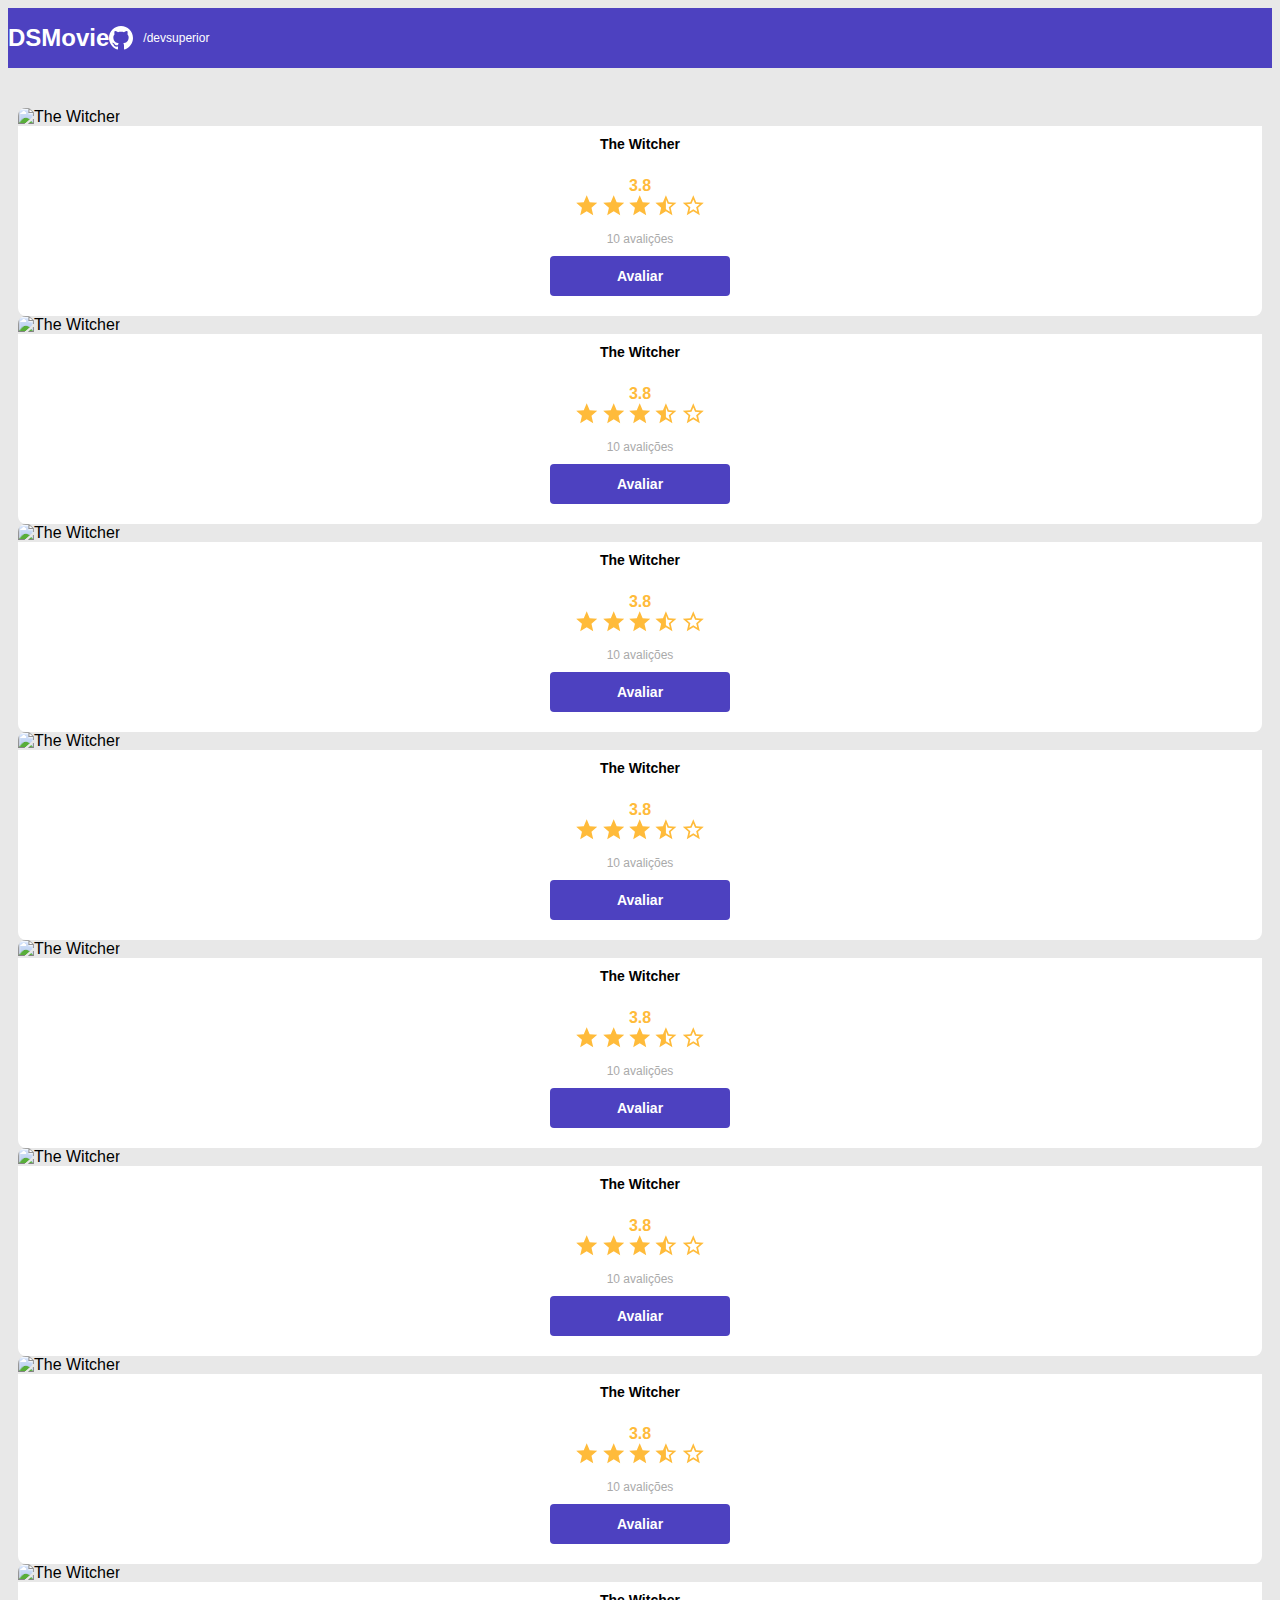
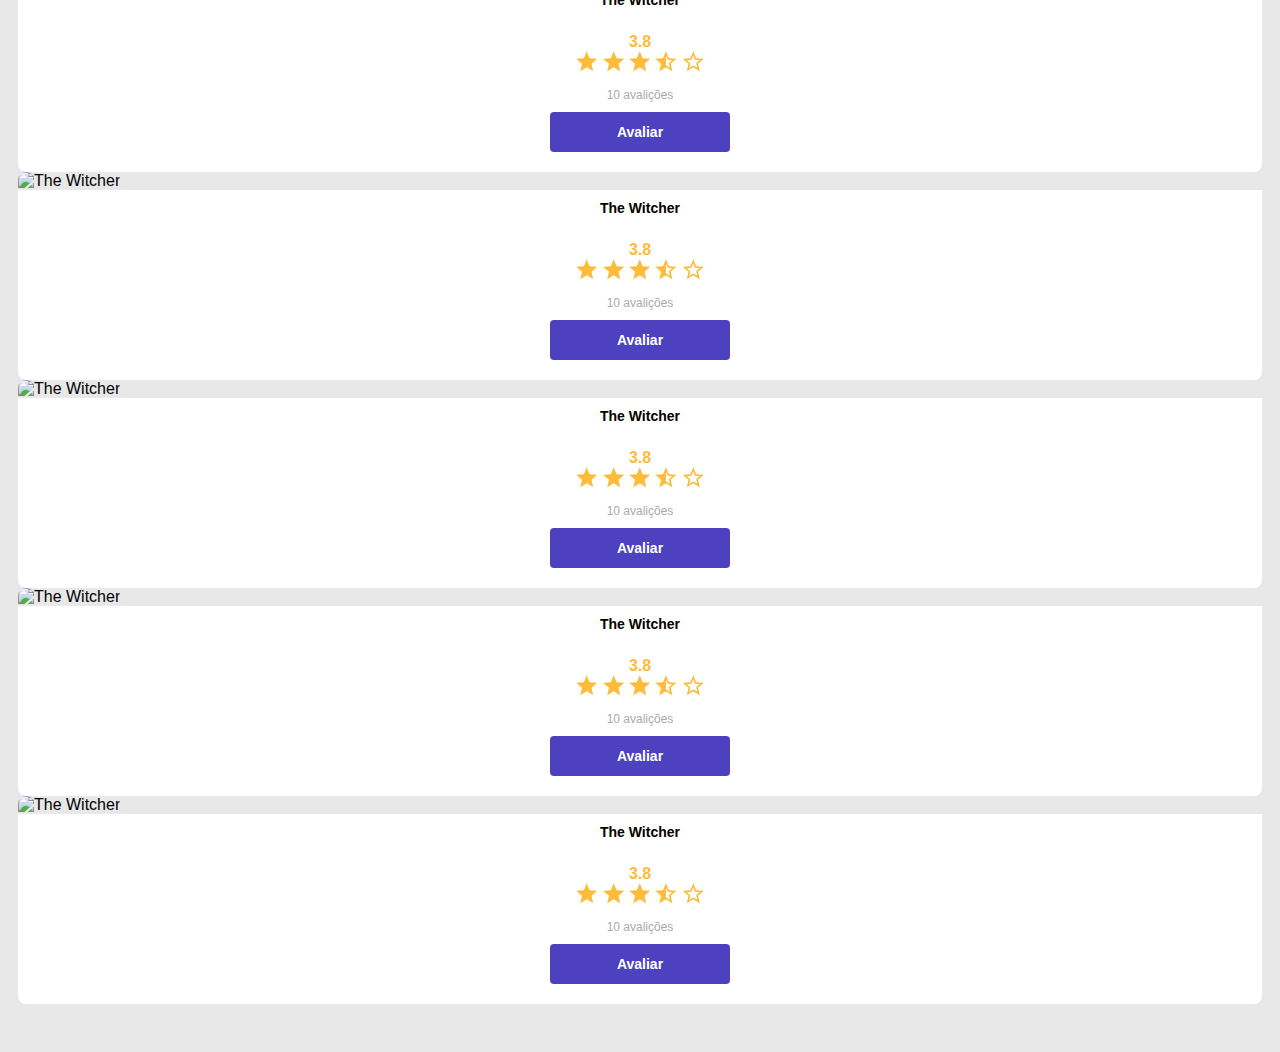
==== commit 274ae680: "Polimento da listagem" ====
--- a/index.html
+++ b/index.html
@@ -55,121 +55,243 @@
                 </div>
                 <div class="col-sm-6 col-lg-4 col-xl-3 mb-3">
                     <div class="dsmovie-card">
-                        <img src="https://www.themoviedb.org/t/p/w533_and_h300_bestv2/iQFcwSGbZXMkeyKrxbPnwnRo5fl.jpg"
-                            alt="Homem-Aranha: sem volta para casa">
-                        <div class="dsmovie-card-description">
-                            <h3>Homem-Aranha: sem volta para casa</h3>
-                            <a class="dsmovie-btn" href="form.html">Avaliar</a>
-
-                        </div>
-                    </div>
-                </div>
-                <div class="col-sm-6 col-lg-4 col-xl-3 mb-3">
-                    <div class="dsmovie-card">
-                        <img src="https://www.themoviedb.org/t/p/w533_and_h300_bestv2/tGio8IKYPASpizpboIShSknWfBR.jpg"
-                            alt="Family Camp">
-                        <div class="dsmovie-card-description">
-                            <h3>Family Camp</h3>
-                            <a class="dsmovie-btn" href="form.html">Avaliar</a>
-
-                        </div>
-                    </div>
-                </div>
-                <div class="col-sm-6 col-lg-4 col-xl-3 mb-3">
-                    <div class="dsmovie-card">
-                        <img src="https://www.themoviedb.org/t/p/w533_and_h300_bestv2/egoyMDLqCxzjnSrWOz50uLlJWmD.jpg"
-                            alt="Sonic2">
-                        <div class="dsmovie-card-description">
-                            <h3>Sonic 2</h3>
-                            <a class="dsmovie-btn" href="form.html">Avaliar</a>
-
-                        </div>
-                    </div>
-                </div>
-                <div class="col-sm-6 col-lg-4 col-xl-3 mb-3">
-                    <div class="dsmovie-card">
-                        <img src="https://www.themoviedb.org/t/p/w533_and_h300_bestv2/fEe5fe82qHzjO4yej0o79etqsWV.jpg"
-                            alt="Os caras malvados">
-                        <div class="dsmovie-card-description">
-                            <h3>Os caras malvados</h3>
-                            <a class="dsmovie-btn" href="form.html">Avaliar</a>
-
-                        </div>
-                    </div>
-                </div>
-                <div class="col-sm-6 col-lg-4 col-xl-3 mb-3">
-                    <div class="dsmovie-card">
-                        <img src="https://www.themoviedb.org/t/p/w533_and_h300_bestv2/tH1afdfqqrYTP3l2oqsHEsNN5ul.jpg"
-                            alt="Marmaduke">
-                        <div class="dsmovie-card-description">
-                            <h3>Marmaduke</h3>
-                            <a class="dsmovie-btn" href="form.html">Avaliar</a>
-
-                        </div>
-                    </div>
-                </div>
-                <div class="col-sm-6 col-lg-4 col-xl-3 mb-3">
-                    <div class="dsmovie-card">
-                        <img src="https://www.themoviedb.org/t/p/w533_and_h300_bestv2/3GgkzCDq6KYpcmJmcOKh27hYRyj.jpg"
-                            alt="Ainbo">
-                        <div class="dsmovie-card-description">
-                            <h3>Ainbo</h3>
-                            <a class="dsmovie-btn" href="form.html">Avaliar</a>
-
-                        </div>
-                    </div>
-                </div>
-                <div class="col-sm-6 col-lg-4 col-xl-3 mb-3">
-                    <div class="dsmovie-card">
-                        <img src="https://www.themoviedb.org/t/p/w533_and_h300_bestv2/6VaPN1BqwdUrs1AshG7JxlqWUXA.jpg"
-                            alt="Eiffel">
-                        <div class="dsmovie-card-description">
-                            <h3>Eiffel</h3>
-                            <a class="dsmovie-btn" href="form.html">Avaliar</a>
-
-                        </div>
-                    </div>
-                </div>
-                <div class="col-sm-6 col-lg-4 col-xl-3 mb-3">
-                    <div class="dsmovie-card">
-                        <img src="https://www.themoviedb.org/t/p/w533_and_h300_bestv2/i8ung7plwLlpUBltgn3jD6blV80.jpg"
-                            alt="Coração de fogo">
-                        <div class="dsmovie-card-description">
-                            <h3>Coração de fogo</h3>
-                            <a class="dsmovie-btn" href="form.html">Avaliar</a>
-
-                        </div>
-                    </div>
-                </div>
-                <div class="col-sm-6 col-lg-4 col-xl-3 mb-3">
-                    <div class="dsmovie-card">
-                        <img src="https://www.themoviedb.org/t/p/w533_and_h300_bestv2/A3bsT0m1um6tvcmlIGxBwx9eAxn.jpg"
-                            alt="Cidade perdida">
-                        <div class="dsmovie-card-description">
-                            <h3>Cidade perdida</h3>
-                            <a class="dsmovie-btn" href="form.html">Avaliar</a>
-
-                        </div>
-                    </div>
-                </div>
-                <div class="col-sm-6 col-lg-4 col-xl-3 mb-3">
-                    <div class="dsmovie-card">
-                        <img src="https://www.themoviedb.org/t/p/w533_and_h300_bestv2/bIFrsAcqkLUUxaaiqqpFexYPeCh.jpg"
-                            alt="Chamas da vingança">
-                        <div class="dsmovie-card-description">
-                            <h3>Chamas da vingança</h3>
-                            <a class="dsmovie-btn" href="form.html">Avaliar</a>
-
-                        </div>
-                    </div>
-                </div>
-                <div class="col-sm-6 col-lg-4 col-xl-3 mb-3">
-                    <div class="dsmovie-card">
-                        <img src="https://www.themoviedb.org/t/p/w533_and_h300_bestv2/ffsEyx9TfP8oOeNgTetgDUgndYw.jpg"
-                            alt="Dog: A aventura de um vida">
-                        <div class="dsmovie-card-description">
-                            <h3>Dog: A aventura de um vida</h3>
-                            <a class="dsmovie-btn" href="form.html">Avaliar</a>
+                        <img src="https://www.themoviedb.org/t/p/w533_and_h300_bestv2/jBJWaqoSCiARWtfV0GlqHrcdidd.jpg"
+                            alt="The Witcher">
+                        <div class="dsmovie-card-description">
+                            <h3>The Witcher</h3>
+                            <div class="dsmovie-card-description-bottom">
+                                <h4>3.8</h4>
+                                <div>
+                                    <img src="img/star-full.svg" alt="">
+                                    <img src="img/star-full.svg" alt="">
+                                    <img src="img/star-full.svg" alt="">
+                                    <img src="img/star-half.svg" alt="">
+                                    <img src="img/star-empty.svg" alt="">
+                                </div>
+                                <p>10 avalições</p>
+                                <a class="dsmovie-btn" href="form.html">Avaliar</a>
+                            </div>
+
+
+                        </div>
+                    </div>
+                </div> <div class="col-sm-6 col-lg-4 col-xl-3 mb-3">
+                    <div class="dsmovie-card">
+                        <img src="https://www.themoviedb.org/t/p/w533_and_h300_bestv2/jBJWaqoSCiARWtfV0GlqHrcdidd.jpg"
+                            alt="The Witcher">
+                        <div class="dsmovie-card-description">
+                            <h3>The Witcher</h3>
+                            <div class="dsmovie-card-description-bottom">
+                                <h4>3.8</h4>
+                                <div>
+                                    <img src="img/star-full.svg" alt="">
+                                    <img src="img/star-full.svg" alt="">
+                                    <img src="img/star-full.svg" alt="">
+                                    <img src="img/star-half.svg" alt="">
+                                    <img src="img/star-empty.svg" alt="">
+                                </div>
+                                <p>10 avalições</p>
+                                <a class="dsmovie-btn" href="form.html">Avaliar</a>
+                            </div>
+
+
+                        </div>
+                    </div>
+                </div> <div class="col-sm-6 col-lg-4 col-xl-3 mb-3">
+                    <div class="dsmovie-card">
+                        <img src="https://www.themoviedb.org/t/p/w533_and_h300_bestv2/jBJWaqoSCiARWtfV0GlqHrcdidd.jpg"
+                            alt="The Witcher">
+                        <div class="dsmovie-card-description">
+                            <h3>The Witcher</h3>
+                            <div class="dsmovie-card-description-bottom">
+                                <h4>3.8</h4>
+                                <div>
+                                    <img src="img/star-full.svg" alt="">
+                                    <img src="img/star-full.svg" alt="">
+                                    <img src="img/star-full.svg" alt="">
+                                    <img src="img/star-half.svg" alt="">
+                                    <img src="img/star-empty.svg" alt="">
+                                </div>
+                                <p>10 avalições</p>
+                                <a class="dsmovie-btn" href="form.html">Avaliar</a>
+                            </div>
+
+
+                        </div>
+                    </div>
+                </div> <div class="col-sm-6 col-lg-4 col-xl-3 mb-3">
+                    <div class="dsmovie-card">
+                        <img src="https://www.themoviedb.org/t/p/w533_and_h300_bestv2/jBJWaqoSCiARWtfV0GlqHrcdidd.jpg"
+                            alt="The Witcher">
+                        <div class="dsmovie-card-description">
+                            <h3>The Witcher</h3>
+                            <div class="dsmovie-card-description-bottom">
+                                <h4>3.8</h4>
+                                <div>
+                                    <img src="img/star-full.svg" alt="">
+                                    <img src="img/star-full.svg" alt="">
+                                    <img src="img/star-full.svg" alt="">
+                                    <img src="img/star-half.svg" alt="">
+                                    <img src="img/star-empty.svg" alt="">
+                                </div>
+                                <p>10 avalições</p>
+                                <a class="dsmovie-btn" href="form.html">Avaliar</a>
+                            </div>
+
+
+                        </div>
+                    </div>
+                </div> <div class="col-sm-6 col-lg-4 col-xl-3 mb-3">
+                    <div class="dsmovie-card">
+                        <img src="https://www.themoviedb.org/t/p/w533_and_h300_bestv2/jBJWaqoSCiARWtfV0GlqHrcdidd.jpg"
+                            alt="The Witcher">
+                        <div class="dsmovie-card-description">
+                            <h3>The Witcher</h3>
+                            <div class="dsmovie-card-description-bottom">
+                                <h4>3.8</h4>
+                                <div>
+                                    <img src="img/star-full.svg" alt="">
+                                    <img src="img/star-full.svg" alt="">
+                                    <img src="img/star-full.svg" alt="">
+                                    <img src="img/star-half.svg" alt="">
+                                    <img src="img/star-empty.svg" alt="">
+                                </div>
+                                <p>10 avalições</p>
+                                <a class="dsmovie-btn" href="form.html">Avaliar</a>
+                            </div>
+
+
+                        </div>
+                    </div>
+                </div> <div class="col-sm-6 col-lg-4 col-xl-3 mb-3">
+                    <div class="dsmovie-card">
+                        <img src="https://www.themoviedb.org/t/p/w533_and_h300_bestv2/jBJWaqoSCiARWtfV0GlqHrcdidd.jpg"
+                            alt="The Witcher">
+                        <div class="dsmovie-card-description">
+                            <h3>The Witcher</h3>
+                            <div class="dsmovie-card-description-bottom">
+                                <h4>3.8</h4>
+                                <div>
+                                    <img src="img/star-full.svg" alt="">
+                                    <img src="img/star-full.svg" alt="">
+                                    <img src="img/star-full.svg" alt="">
+                                    <img src="img/star-half.svg" alt="">
+                                    <img src="img/star-empty.svg" alt="">
+                                </div>
+                                <p>10 avalições</p>
+                                <a class="dsmovie-btn" href="form.html">Avaliar</a>
+                            </div>
+
+
+                        </div>
+                    </div>
+                </div> <div class="col-sm-6 col-lg-4 col-xl-3 mb-3">
+                    <div class="dsmovie-card">
+                        <img src="https://www.themoviedb.org/t/p/w533_and_h300_bestv2/jBJWaqoSCiARWtfV0GlqHrcdidd.jpg"
+                            alt="The Witcher">
+                        <div class="dsmovie-card-description">
+                            <h3>The Witcher</h3>
+                            <div class="dsmovie-card-description-bottom">
+                                <h4>3.8</h4>
+                                <div>
+                                    <img src="img/star-full.svg" alt="">
+                                    <img src="img/star-full.svg" alt="">
+                                    <img src="img/star-full.svg" alt="">
+                                    <img src="img/star-half.svg" alt="">
+                                    <img src="img/star-empty.svg" alt="">
+                                </div>
+                                <p>10 avalições</p>
+                                <a class="dsmovie-btn" href="form.html">Avaliar</a>
+                            </div>
+
+
+                        </div>
+                    </div>
+                </div> <div class="col-sm-6 col-lg-4 col-xl-3 mb-3">
+                    <div class="dsmovie-card">
+                        <img src="https://www.themoviedb.org/t/p/w533_and_h300_bestv2/jBJWaqoSCiARWtfV0GlqHrcdidd.jpg"
+                            alt="The Witcher">
+                        <div class="dsmovie-card-description">
+                            <h3>The Witcher</h3>
+                            <div class="dsmovie-card-description-bottom">
+                                <h4>3.8</h4>
+                                <div>
+                                    <img src="img/star-full.svg" alt="">
+                                    <img src="img/star-full.svg" alt="">
+                                    <img src="img/star-full.svg" alt="">
+                                    <img src="img/star-half.svg" alt="">
+                                    <img src="img/star-empty.svg" alt="">
+                                </div>
+                                <p>10 avalições</p>
+                                <a class="dsmovie-btn" href="form.html">Avaliar</a>
+                            </div>
+
+
+                        </div>
+                    </div>
+                </div> <div class="col-sm-6 col-lg-4 col-xl-3 mb-3">
+                    <div class="dsmovie-card">
+                        <img src="https://www.themoviedb.org/t/p/w533_and_h300_bestv2/jBJWaqoSCiARWtfV0GlqHrcdidd.jpg"
+                            alt="The Witcher">
+                        <div class="dsmovie-card-description">
+                            <h3>The Witcher</h3>
+                            <div class="dsmovie-card-description-bottom">
+                                <h4>3.8</h4>
+                                <div>
+                                    <img src="img/star-full.svg" alt="">
+                                    <img src="img/star-full.svg" alt="">
+                                    <img src="img/star-full.svg" alt="">
+                                    <img src="img/star-half.svg" alt="">
+                                    <img src="img/star-empty.svg" alt="">
+                                </div>
+                                <p>10 avalições</p>
+                                <a class="dsmovie-btn" href="form.html">Avaliar</a>
+                            </div>
+
+
+                        </div>
+                    </div>
+                </div> <div class="col-sm-6 col-lg-4 col-xl-3 mb-3">
+                    <div class="dsmovie-card">
+                        <img src="https://www.themoviedb.org/t/p/w533_and_h300_bestv2/jBJWaqoSCiARWtfV0GlqHrcdidd.jpg"
+                            alt="The Witcher">
+                        <div class="dsmovie-card-description">
+                            <h3>The Witcher</h3>
+                            <div class="dsmovie-card-description-bottom">
+                                <h4>3.8</h4>
+                                <div>
+                                    <img src="img/star-full.svg" alt="">
+                                    <img src="img/star-full.svg" alt="">
+                                    <img src="img/star-full.svg" alt="">
+                                    <img src="img/star-half.svg" alt="">
+                                    <img src="img/star-empty.svg" alt="">
+                                </div>
+                                <p>10 avalições</p>
+                                <a class="dsmovie-btn" href="form.html">Avaliar</a>
+                            </div>
+
+
+                        </div>
+                    </div>
+                </div> <div class="col-sm-6 col-lg-4 col-xl-3 mb-3">
+                    <div class="dsmovie-card">
+                        <img src="https://www.themoviedb.org/t/p/w533_and_h300_bestv2/jBJWaqoSCiARWtfV0GlqHrcdidd.jpg"
+                            alt="The Witcher">
+                        <div class="dsmovie-card-description">
+                            <h3>The Witcher</h3>
+                            <div class="dsmovie-card-description-bottom">
+                                <h4>3.8</h4>
+                                <div>
+                                    <img src="img/star-full.svg" alt="">
+                                    <img src="img/star-full.svg" alt="">
+                                    <img src="img/star-full.svg" alt="">
+                                    <img src="img/star-half.svg" alt="">
+                                    <img src="img/star-empty.svg" alt="">
+                                </div>
+                                <p>10 avalições</p>
+                                <a class="dsmovie-btn" href="form.html">Avaliar</a>
+                            </div>
+
 
                         </div>
                     </div>
--- a/CSS/styles.css
+++ b/CSS/styles.css
@@ -70,7 +70,7 @@
 }
 
 #dsmovie-card-list {
-    padding: 40px 0;
+    padding: 40px 10px;
 }
 
 .dsmovie-card {
@@ -89,7 +89,7 @@
     flex-direction: column;
     align-items: center;
     border-radius: 0 0 8px 8px;
-    height: 220px;
+    height: 190px;
     justify-content: space-between;
 
 }
@@ -97,7 +97,7 @@
 .dsmovie-card-description h3 {
     font-size: 14px;
     font-weight: 700;
-    margin-bottom: 25px;
+    margin-bottom: 10px;
     text-align: center;
 }
 
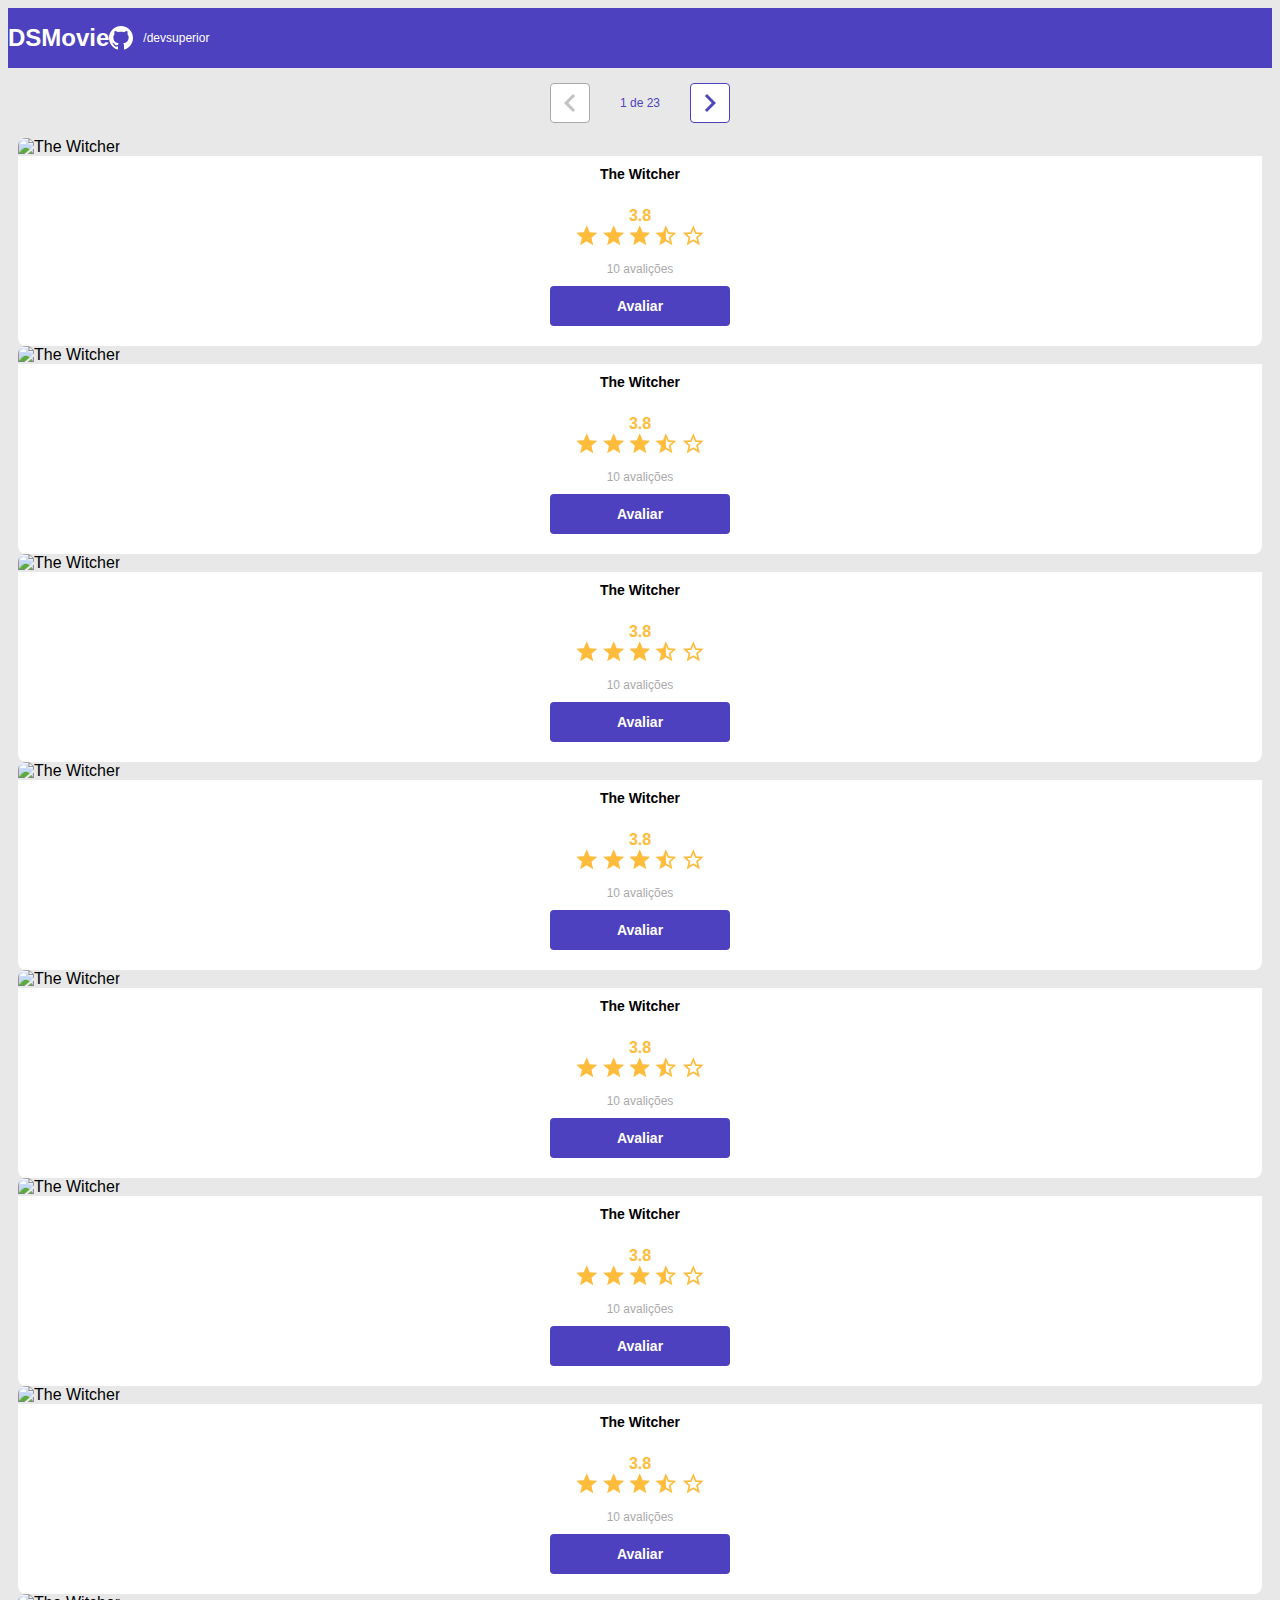
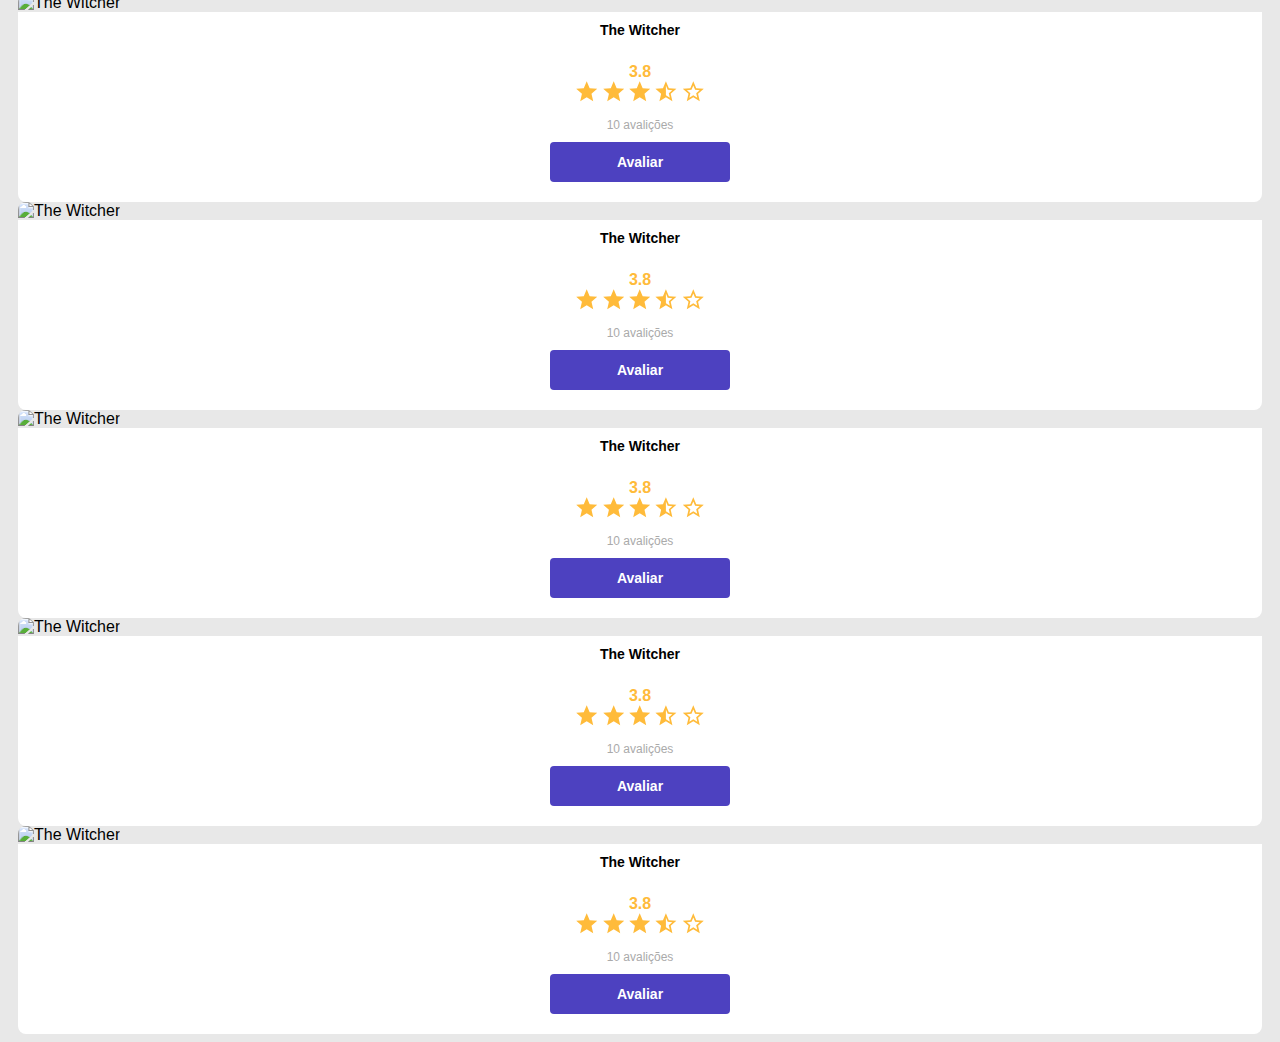
==== commit cba73f9e: "Componente de paginação" ====
--- a/index.html
+++ b/index.html
@@ -27,7 +27,17 @@
     </header>
     <main>
         <section id="dsmovie-card-list" class="container">
-
+            <div class="dsmovie-pagination-container">
+                <div class="dsmovie-pagination-box">
+                    <button disabled>
+                        <img src="img/arrow.svg" alt="voltar">
+                    </button>
+                    <p>1 de 23</p>
+                    <button class="dsmovie-flip-horizontal"> 
+                        <img src="img/arrow.svg" alt="próxima">
+                    </button>
+                </div>
+            </div>
             <div class="row">
 
                 <div class="col-sm-6 col-lg-4 col-xl-3 mb-3">
@@ -75,205 +85,215 @@
 
                         </div>
                     </div>
-                </div> <div class="col-sm-6 col-lg-4 col-xl-3 mb-3">
-                    <div class="dsmovie-card">
-                        <img src="https://www.themoviedb.org/t/p/w533_and_h300_bestv2/jBJWaqoSCiARWtfV0GlqHrcdidd.jpg"
-                            alt="The Witcher">
-                        <div class="dsmovie-card-description">
-                            <h3>The Witcher</h3>
-                            <div class="dsmovie-card-description-bottom">
-                                <h4>3.8</h4>
-                                <div>
-                                    <img src="img/star-full.svg" alt="">
-                                    <img src="img/star-full.svg" alt="">
-                                    <img src="img/star-full.svg" alt="">
-                                    <img src="img/star-half.svg" alt="">
-                                    <img src="img/star-empty.svg" alt="">
-                                </div>
-                                <p>10 avalições</p>
-                                <a class="dsmovie-btn" href="form.html">Avaliar</a>
-                            </div>
-
-
-                        </div>
-                    </div>
-                </div> <div class="col-sm-6 col-lg-4 col-xl-3 mb-3">
-                    <div class="dsmovie-card">
-                        <img src="https://www.themoviedb.org/t/p/w533_and_h300_bestv2/jBJWaqoSCiARWtfV0GlqHrcdidd.jpg"
-                            alt="The Witcher">
-                        <div class="dsmovie-card-description">
-                            <h3>The Witcher</h3>
-                            <div class="dsmovie-card-description-bottom">
-                                <h4>3.8</h4>
-                                <div>
-                                    <img src="img/star-full.svg" alt="">
-                                    <img src="img/star-full.svg" alt="">
-                                    <img src="img/star-full.svg" alt="">
-                                    <img src="img/star-half.svg" alt="">
-                                    <img src="img/star-empty.svg" alt="">
-                                </div>
-                                <p>10 avalições</p>
-                                <a class="dsmovie-btn" href="form.html">Avaliar</a>
-                            </div>
-
-
-                        </div>
-                    </div>
-                </div> <div class="col-sm-6 col-lg-4 col-xl-3 mb-3">
-                    <div class="dsmovie-card">
-                        <img src="https://www.themoviedb.org/t/p/w533_and_h300_bestv2/jBJWaqoSCiARWtfV0GlqHrcdidd.jpg"
-                            alt="The Witcher">
-                        <div class="dsmovie-card-description">
-                            <h3>The Witcher</h3>
-                            <div class="dsmovie-card-description-bottom">
-                                <h4>3.8</h4>
-                                <div>
-                                    <img src="img/star-full.svg" alt="">
-                                    <img src="img/star-full.svg" alt="">
-                                    <img src="img/star-full.svg" alt="">
-                                    <img src="img/star-half.svg" alt="">
-                                    <img src="img/star-empty.svg" alt="">
-                                </div>
-                                <p>10 avalições</p>
-                                <a class="dsmovie-btn" href="form.html">Avaliar</a>
-                            </div>
-
-
-                        </div>
-                    </div>
-                </div> <div class="col-sm-6 col-lg-4 col-xl-3 mb-3">
-                    <div class="dsmovie-card">
-                        <img src="https://www.themoviedb.org/t/p/w533_and_h300_bestv2/jBJWaqoSCiARWtfV0GlqHrcdidd.jpg"
-                            alt="The Witcher">
-                        <div class="dsmovie-card-description">
-                            <h3>The Witcher</h3>
-                            <div class="dsmovie-card-description-bottom">
-                                <h4>3.8</h4>
-                                <div>
-                                    <img src="img/star-full.svg" alt="">
-                                    <img src="img/star-full.svg" alt="">
-                                    <img src="img/star-full.svg" alt="">
-                                    <img src="img/star-half.svg" alt="">
-                                    <img src="img/star-empty.svg" alt="">
-                                </div>
-                                <p>10 avalições</p>
-                                <a class="dsmovie-btn" href="form.html">Avaliar</a>
-                            </div>
-
-
-                        </div>
-                    </div>
-                </div> <div class="col-sm-6 col-lg-4 col-xl-3 mb-3">
-                    <div class="dsmovie-card">
-                        <img src="https://www.themoviedb.org/t/p/w533_and_h300_bestv2/jBJWaqoSCiARWtfV0GlqHrcdidd.jpg"
-                            alt="The Witcher">
-                        <div class="dsmovie-card-description">
-                            <h3>The Witcher</h3>
-                            <div class="dsmovie-card-description-bottom">
-                                <h4>3.8</h4>
-                                <div>
-                                    <img src="img/star-full.svg" alt="">
-                                    <img src="img/star-full.svg" alt="">
-                                    <img src="img/star-full.svg" alt="">
-                                    <img src="img/star-half.svg" alt="">
-                                    <img src="img/star-empty.svg" alt="">
-                                </div>
-                                <p>10 avalições</p>
-                                <a class="dsmovie-btn" href="form.html">Avaliar</a>
-                            </div>
-
-
-                        </div>
-                    </div>
-                </div> <div class="col-sm-6 col-lg-4 col-xl-3 mb-3">
-                    <div class="dsmovie-card">
-                        <img src="https://www.themoviedb.org/t/p/w533_and_h300_bestv2/jBJWaqoSCiARWtfV0GlqHrcdidd.jpg"
-                            alt="The Witcher">
-                        <div class="dsmovie-card-description">
-                            <h3>The Witcher</h3>
-                            <div class="dsmovie-card-description-bottom">
-                                <h4>3.8</h4>
-                                <div>
-                                    <img src="img/star-full.svg" alt="">
-                                    <img src="img/star-full.svg" alt="">
-                                    <img src="img/star-full.svg" alt="">
-                                    <img src="img/star-half.svg" alt="">
-                                    <img src="img/star-empty.svg" alt="">
-                                </div>
-                                <p>10 avalições</p>
-                                <a class="dsmovie-btn" href="form.html">Avaliar</a>
-                            </div>
-
-
-                        </div>
-                    </div>
-                </div> <div class="col-sm-6 col-lg-4 col-xl-3 mb-3">
-                    <div class="dsmovie-card">
-                        <img src="https://www.themoviedb.org/t/p/w533_and_h300_bestv2/jBJWaqoSCiARWtfV0GlqHrcdidd.jpg"
-                            alt="The Witcher">
-                        <div class="dsmovie-card-description">
-                            <h3>The Witcher</h3>
-                            <div class="dsmovie-card-description-bottom">
-                                <h4>3.8</h4>
-                                <div>
-                                    <img src="img/star-full.svg" alt="">
-                                    <img src="img/star-full.svg" alt="">
-                                    <img src="img/star-full.svg" alt="">
-                                    <img src="img/star-half.svg" alt="">
-                                    <img src="img/star-empty.svg" alt="">
-                                </div>
-                                <p>10 avalições</p>
-                                <a class="dsmovie-btn" href="form.html">Avaliar</a>
-                            </div>
-
-
-                        </div>
-                    </div>
-                </div> <div class="col-sm-6 col-lg-4 col-xl-3 mb-3">
-                    <div class="dsmovie-card">
-                        <img src="https://www.themoviedb.org/t/p/w533_and_h300_bestv2/jBJWaqoSCiARWtfV0GlqHrcdidd.jpg"
-                            alt="The Witcher">
-                        <div class="dsmovie-card-description">
-                            <h3>The Witcher</h3>
-                            <div class="dsmovie-card-description-bottom">
-                                <h4>3.8</h4>
-                                <div>
-                                    <img src="img/star-full.svg" alt="">
-                                    <img src="img/star-full.svg" alt="">
-                                    <img src="img/star-full.svg" alt="">
-                                    <img src="img/star-half.svg" alt="">
-                                    <img src="img/star-empty.svg" alt="">
-                                </div>
-                                <p>10 avalições</p>
-                                <a class="dsmovie-btn" href="form.html">Avaliar</a>
-                            </div>
-
-
-                        </div>
-                    </div>
-                </div> <div class="col-sm-6 col-lg-4 col-xl-3 mb-3">
-                    <div class="dsmovie-card">
-                        <img src="https://www.themoviedb.org/t/p/w533_and_h300_bestv2/jBJWaqoSCiARWtfV0GlqHrcdidd.jpg"
-                            alt="The Witcher">
-                        <div class="dsmovie-card-description">
-                            <h3>The Witcher</h3>
-                            <div class="dsmovie-card-description-bottom">
-                                <h4>3.8</h4>
-                                <div>
-                                    <img src="img/star-full.svg" alt="">
-                                    <img src="img/star-full.svg" alt="">
-                                    <img src="img/star-full.svg" alt="">
-                                    <img src="img/star-half.svg" alt="">
-                                    <img src="img/star-empty.svg" alt="">
-                                </div>
-                                <p>10 avalições</p>
-                                <a class="dsmovie-btn" href="form.html">Avaliar</a>
-                            </div>
-
-
-                        </div>
-                    </div>
-                </div> <div class="col-sm-6 col-lg-4 col-xl-3 mb-3">
+                </div>
+                <div class="col-sm-6 col-lg-4 col-xl-3 mb-3">
+                    <div class="dsmovie-card">
+                        <img src="https://www.themoviedb.org/t/p/w533_and_h300_bestv2/jBJWaqoSCiARWtfV0GlqHrcdidd.jpg"
+                            alt="The Witcher">
+                        <div class="dsmovie-card-description">
+                            <h3>The Witcher</h3>
+                            <div class="dsmovie-card-description-bottom">
+                                <h4>3.8</h4>
+                                <div>
+                                    <img src="img/star-full.svg" alt="">
+                                    <img src="img/star-full.svg" alt="">
+                                    <img src="img/star-full.svg" alt="">
+                                    <img src="img/star-half.svg" alt="">
+                                    <img src="img/star-empty.svg" alt="">
+                                </div>
+                                <p>10 avalições</p>
+                                <a class="dsmovie-btn" href="form.html">Avaliar</a>
+                            </div>
+
+
+                        </div>
+                    </div>
+                </div>
+                <div class="col-sm-6 col-lg-4 col-xl-3 mb-3">
+                    <div class="dsmovie-card">
+                        <img src="https://www.themoviedb.org/t/p/w533_and_h300_bestv2/jBJWaqoSCiARWtfV0GlqHrcdidd.jpg"
+                            alt="The Witcher">
+                        <div class="dsmovie-card-description">
+                            <h3>The Witcher</h3>
+                            <div class="dsmovie-card-description-bottom">
+                                <h4>3.8</h4>
+                                <div>
+                                    <img src="img/star-full.svg" alt="">
+                                    <img src="img/star-full.svg" alt="">
+                                    <img src="img/star-full.svg" alt="">
+                                    <img src="img/star-half.svg" alt="">
+                                    <img src="img/star-empty.svg" alt="">
+                                </div>
+                                <p>10 avalições</p>
+                                <a class="dsmovie-btn" href="form.html">Avaliar</a>
+                            </div>
+
+
+                        </div>
+                    </div>
+                </div>
+                <div class="col-sm-6 col-lg-4 col-xl-3 mb-3">
+                    <div class="dsmovie-card">
+                        <img src="https://www.themoviedb.org/t/p/w533_and_h300_bestv2/jBJWaqoSCiARWtfV0GlqHrcdidd.jpg"
+                            alt="The Witcher">
+                        <div class="dsmovie-card-description">
+                            <h3>The Witcher</h3>
+                            <div class="dsmovie-card-description-bottom">
+                                <h4>3.8</h4>
+                                <div>
+                                    <img src="img/star-full.svg" alt="">
+                                    <img src="img/star-full.svg" alt="">
+                                    <img src="img/star-full.svg" alt="">
+                                    <img src="img/star-half.svg" alt="">
+                                    <img src="img/star-empty.svg" alt="">
+                                </div>
+                                <p>10 avalições</p>
+                                <a class="dsmovie-btn" href="form.html">Avaliar</a>
+                            </div>
+
+
+                        </div>
+                    </div>
+                </div>
+                <div class="col-sm-6 col-lg-4 col-xl-3 mb-3">
+                    <div class="dsmovie-card">
+                        <img src="https://www.themoviedb.org/t/p/w533_and_h300_bestv2/jBJWaqoSCiARWtfV0GlqHrcdidd.jpg"
+                            alt="The Witcher">
+                        <div class="dsmovie-card-description">
+                            <h3>The Witcher</h3>
+                            <div class="dsmovie-card-description-bottom">
+                                <h4>3.8</h4>
+                                <div>
+                                    <img src="img/star-full.svg" alt="">
+                                    <img src="img/star-full.svg" alt="">
+                                    <img src="img/star-full.svg" alt="">
+                                    <img src="img/star-half.svg" alt="">
+                                    <img src="img/star-empty.svg" alt="">
+                                </div>
+                                <p>10 avalições</p>
+                                <a class="dsmovie-btn" href="form.html">Avaliar</a>
+                            </div>
+
+
+                        </div>
+                    </div>
+                </div>
+                <div class="col-sm-6 col-lg-4 col-xl-3 mb-3">
+                    <div class="dsmovie-card">
+                        <img src="https://www.themoviedb.org/t/p/w533_and_h300_bestv2/jBJWaqoSCiARWtfV0GlqHrcdidd.jpg"
+                            alt="The Witcher">
+                        <div class="dsmovie-card-description">
+                            <h3>The Witcher</h3>
+                            <div class="dsmovie-card-description-bottom">
+                                <h4>3.8</h4>
+                                <div>
+                                    <img src="img/star-full.svg" alt="">
+                                    <img src="img/star-full.svg" alt="">
+                                    <img src="img/star-full.svg" alt="">
+                                    <img src="img/star-half.svg" alt="">
+                                    <img src="img/star-empty.svg" alt="">
+                                </div>
+                                <p>10 avalições</p>
+                                <a class="dsmovie-btn" href="form.html">Avaliar</a>
+                            </div>
+
+
+                        </div>
+                    </div>
+                </div>
+                <div class="col-sm-6 col-lg-4 col-xl-3 mb-3">
+                    <div class="dsmovie-card">
+                        <img src="https://www.themoviedb.org/t/p/w533_and_h300_bestv2/jBJWaqoSCiARWtfV0GlqHrcdidd.jpg"
+                            alt="The Witcher">
+                        <div class="dsmovie-card-description">
+                            <h3>The Witcher</h3>
+                            <div class="dsmovie-card-description-bottom">
+                                <h4>3.8</h4>
+                                <div>
+                                    <img src="img/star-full.svg" alt="">
+                                    <img src="img/star-full.svg" alt="">
+                                    <img src="img/star-full.svg" alt="">
+                                    <img src="img/star-half.svg" alt="">
+                                    <img src="img/star-empty.svg" alt="">
+                                </div>
+                                <p>10 avalições</p>
+                                <a class="dsmovie-btn" href="form.html">Avaliar</a>
+                            </div>
+
+
+                        </div>
+                    </div>
+                </div>
+                <div class="col-sm-6 col-lg-4 col-xl-3 mb-3">
+                    <div class="dsmovie-card">
+                        <img src="https://www.themoviedb.org/t/p/w533_and_h300_bestv2/jBJWaqoSCiARWtfV0GlqHrcdidd.jpg"
+                            alt="The Witcher">
+                        <div class="dsmovie-card-description">
+                            <h3>The Witcher</h3>
+                            <div class="dsmovie-card-description-bottom">
+                                <h4>3.8</h4>
+                                <div>
+                                    <img src="img/star-full.svg" alt="">
+                                    <img src="img/star-full.svg" alt="">
+                                    <img src="img/star-full.svg" alt="">
+                                    <img src="img/star-half.svg" alt="">
+                                    <img src="img/star-empty.svg" alt="">
+                                </div>
+                                <p>10 avalições</p>
+                                <a class="dsmovie-btn" href="form.html">Avaliar</a>
+                            </div>
+
+
+                        </div>
+                    </div>
+                </div>
+                <div class="col-sm-6 col-lg-4 col-xl-3 mb-3">
+                    <div class="dsmovie-card">
+                        <img src="https://www.themoviedb.org/t/p/w533_and_h300_bestv2/jBJWaqoSCiARWtfV0GlqHrcdidd.jpg"
+                            alt="The Witcher">
+                        <div class="dsmovie-card-description">
+                            <h3>The Witcher</h3>
+                            <div class="dsmovie-card-description-bottom">
+                                <h4>3.8</h4>
+                                <div>
+                                    <img src="img/star-full.svg" alt="">
+                                    <img src="img/star-full.svg" alt="">
+                                    <img src="img/star-full.svg" alt="">
+                                    <img src="img/star-half.svg" alt="">
+                                    <img src="img/star-empty.svg" alt="">
+                                </div>
+                                <p>10 avalições</p>
+                                <a class="dsmovie-btn" href="form.html">Avaliar</a>
+                            </div>
+
+
+                        </div>
+                    </div>
+                </div>
+                <div class="col-sm-6 col-lg-4 col-xl-3 mb-3">
+                    <div class="dsmovie-card">
+                        <img src="https://www.themoviedb.org/t/p/w533_and_h300_bestv2/jBJWaqoSCiARWtfV0GlqHrcdidd.jpg"
+                            alt="The Witcher">
+                        <div class="dsmovie-card-description">
+                            <h3>The Witcher</h3>
+                            <div class="dsmovie-card-description-bottom">
+                                <h4>3.8</h4>
+                                <div>
+                                    <img src="img/star-full.svg" alt="">
+                                    <img src="img/star-full.svg" alt="">
+                                    <img src="img/star-full.svg" alt="">
+                                    <img src="img/star-half.svg" alt="">
+                                    <img src="img/star-empty.svg" alt="">
+                                </div>
+                                <p>10 avalições</p>
+                                <a class="dsmovie-btn" href="form.html">Avaliar</a>
+                            </div>
+
+
+                        </div>
+                    </div>
+                </div>
+                <div class="col-sm-6 col-lg-4 col-xl-3 mb-3">
                     <div class="dsmovie-card">
                         <img src="https://www.themoviedb.org/t/p/w533_and_h300_bestv2/jBJWaqoSCiARWtfV0GlqHrcdidd.jpg"
                             alt="The Witcher">
--- a/CSS/styles.css
+++ b/CSS/styles.css
@@ -70,7 +70,7 @@
 }
 
 #dsmovie-card-list {
-    padding: 40px 10px;
+    padding: 0 10px;
 }
 
 .dsmovie-card {
@@ -185,4 +185,48 @@
     flex-direction: column;
     align-items: center;
     justify-content: space-between;
+}
+
+.dsmovie-pagination-container{
+    padding: 15px 0;
+    display: flex;
+    justify-content: center;
+}
+
+.dsmovie-pagination-box{
+    display: flex;
+    width: 180px;
+    justify-content: space-between;
+    align-items: center;
+
+}
+.dsmovie-pagination-box p{
+    margin: 0;
+    font-size: 12px;
+    color: var(--color-primary);
+    font font-weight: 400;
+}
+
+.dsmovie-pagination-box button{
+    width: 40px;
+    height: 40px;
+    border: 1px solid var(--color-primary);
+    border-radius: 4px;
+    background: var(--white);
+    display: flex;
+    justify-content: center;
+    align-items: center;
+}
+.dsmovie-pagination-box button img{
+filter: brightness(0) saturate(100%) invert(24%) sepia(37%) saturate(4152%) hue-rotate(233deg) brightness(91%) contrast(85%);
+}
+
+.dsmovie-pagination-box button:disabled{
+    border: 1px solid var(--text-light-gray);
+}
+.dsmovie-pagination-box button:disabled img{
+    filter: unset;
+}
+.dsmovie-flip-horizontal{
+    transform: rotate(180deg);
 }